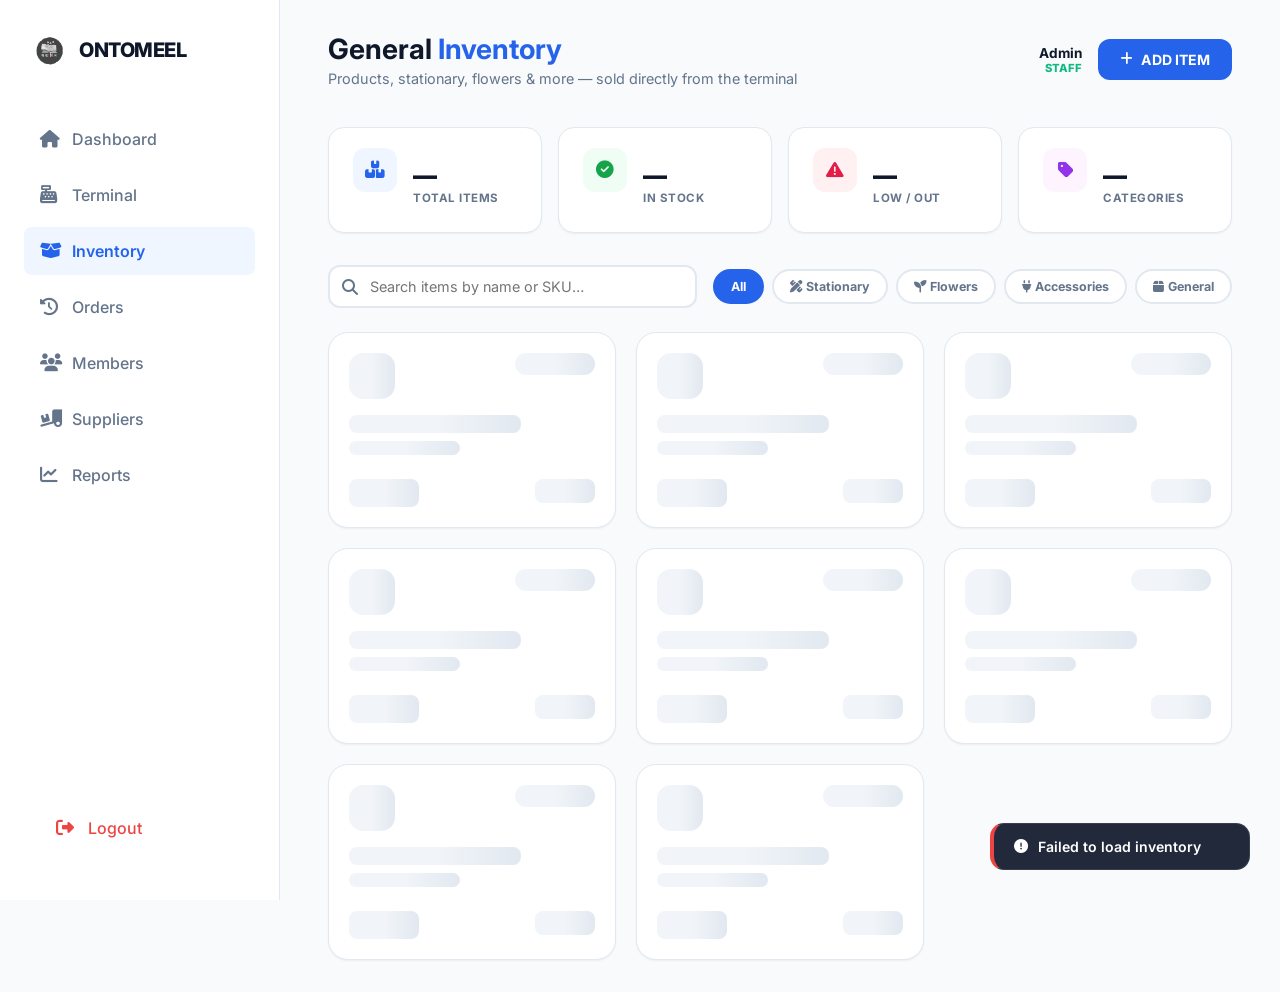
==== pos/pages/inventory.html @ 504a50e8 "feat: add inventory management system and purchase records for suppliers - Add InventoryController w" ====
<!DOCTYPE html>
<html lang="en">
<head>
    <meta charset="UTF-8">
    <meta name="viewport" content="width=device-width, initial-scale=1.0">
    <title>General Inventory | Ontomeel POS</title>
    <link rel="stylesheet" href="../assets/pos-styles.css?v=1.0">
    <link rel="stylesheet" href="https://cdnjs.cloudflare.com/ajax/libs/font-awesome/6.4.0/css/all.min.css">
    <link href="https://fonts.googleapis.com/css2?family=Inter:wght@400;500;600;700;800;900&display=swap" rel="stylesheet">
    <script src="../assets/auth-guard.js"></script>
    <style>
        /* ---- Stats Bar ---- */
        .stats-row {
            display: grid;
            grid-template-columns: repeat(auto-fit, minmax(160px, 1fr));
            gap: 1rem;
            margin-bottom: 2rem;
        }
        .stat-card {
            background: white;
            border-radius: 16px;
            padding: 1.25rem 1.5rem;
            border: 1px solid var(--border-light);
            box-shadow: var(--shadow-sm);
            display: flex;
            align-items: center;
            gap: 1rem;
        }
        .stat-icon {
            width: 44px; height: 44px;
            border-radius: 12px;
            display: flex; align-items: center; justify-content: center;
            font-size: 1.1rem;
            flex-shrink: 0;
        }
        .stat-value { font-size: 1.5rem; font-weight: 900; color: var(--text-header); line-height: 1; }
        .stat-label { font-size: 0.72rem; font-weight: 700; color: var(--text-muted); text-transform: uppercase; letter-spacing: 0.5px; margin-top: 3px; }

        /* ---- Toolbar ---- */
        .toolbar {
            display: flex;
            align-items: center;
            gap: 1rem;
            margin-bottom: 1.5rem;
            flex-wrap: wrap;
        }
        .search-input-wrap {
            flex: 1;
            min-width: 200px;
            position: relative;
        }
        .search-input-wrap i {
            position: absolute;
            left: 14px; top: 50%;
            transform: translateY(-50%);
            color: var(--text-muted);
        }
        .search-input-wrap input {
            width: 100%;
            padding: 11px 14px 11px 40px;
            border: 2px solid #e2e8f0;
            border-radius: 12px;
            font-family: inherit;
            font-size: 0.9rem;
            background: white;
            transition: 0.2s;
        }
        .search-input-wrap input:focus { outline: none; border-color: var(--primary-blue); box-shadow: 0 0 0 4px #eff6ff; }

        .filter-pills { display: flex; gap: 8px; }
        .fpill {
            padding: 8px 16px;
            border-radius: 20px;
            border: 2px solid #e2e8f0;
            background: white;
            color: var(--text-muted);
            font-size: 0.78rem;
            font-weight: 700;
            cursor: pointer;
            transition: 0.2s;
            white-space: nowrap;
        }
        .fpill.active, .fpill:hover { background: var(--primary-blue); color: white; border-color: var(--primary-blue); }

        /* ---- Grid ---- */
        .inv-grid {
            display: grid;
            grid-template-columns: repeat(auto-fill, minmax(260px, 1fr));
            gap: 1.25rem;
        }

        /* ---- Cards ---- */
        .inv-card {
            background: white;
            border-radius: 20px;
            overflow: hidden;
            border: 1px solid var(--border-light);
            box-shadow: var(--shadow-sm);
            transition: all 0.3s cubic-bezier(0.4,0,0.2,1);
            display: flex;
            flex-direction: column;
        }
        .inv-card:hover { transform: translateY(-4px); box-shadow: var(--shadow-md); border-color: #cbd5e1; }

        .card-header {
            padding: 1.25rem 1.25rem 0;
            display: flex;
            align-items: flex-start;
            justify-content: space-between;
        }
        .type-pill {
            font-size: 0.65rem;
            font-weight: 800;
            text-transform: uppercase;
            letter-spacing: 0.6px;
            padding: 4px 10px;
            border-radius: 20px;
        }
        .type-Stationary  { background: #eff6ff; color: #2563eb; }
        .type-Flowers     { background: #fdf4ff; color: #9333ea; }
        .type-Accessories { background: #fffbeb; color: #d97706; }
        .type-General     { background: #f0fdf4; color: #16a34a; }

        .type-icon-wrap {
            width: 46px; height: 46px;
            border-radius: 14px;
            display: flex; align-items: center; justify-content: center;
            font-size: 1.3rem;
        }

        .card-body { padding: 1rem 1.25rem 1.25rem; flex: 1; }
        .card-title { font-size: 1rem; font-weight: 800; color: var(--text-header); margin: 0 0 4px; line-height: 1.3; }
        .card-sku { font-size: 0.72rem; color: var(--text-muted); font-family: monospace; margin-bottom: 1rem; }

        .card-footer {
            border-top: 1px solid #f1f5f9;
            padding: 1rem 1.25rem;
            display: flex;
            justify-content: space-between;
            align-items: center;
        }
        .stock-chip {
            font-size: 0.78rem;
            font-weight: 800;
            padding: 4px 10px;
            border-radius: 8px;
        }
        .stock-ok  { background: #f0fdf4; color: #16a34a; }
        .stock-low { background: #fff1f2; color: #e11d48; }
        .price-tag { font-size: 1.15rem; font-weight: 900; color: var(--primary-blue); }

        .card-actions {
            display: flex;
            gap: 6px;
            padding: 0 1.25rem 1rem;
        }
        .card-btn {
            flex: 1;
            padding: 8px;
            border-radius: 10px;
            border: none;
            font-size: 0.75rem;
            font-weight: 700;
            cursor: pointer;
            transition: 0.2s;
            display: flex;
            align-items: center;
            justify-content: center;
            gap: 5px;
        }
        .card-btn.edit  { background: #eff6ff; color: var(--primary-blue); }
        .card-btn.edit:hover  { background: #dbeafe; }
        .card-btn.del   { background: #fff1f2; color: #e11d48; }
        .card-btn.del:hover   { background: #ffe4e6; }
        .card-btn.stock-btn { background: #f0fdf4; color: #16a34a; }
        .card-btn.stock-btn:hover { background: #dcfce7; }

        /* ---- Skeleton ---- */
        .skel { background: linear-gradient(90deg,#f1f5f9 25%,#e2e8f0 50%,#f1f5f9 75%); background-size: 200% 100%; animation: skel-anim 1.4s infinite; border-radius: 8px; }
        @keyframes skel-anim { 0%{background-position:200% 0} 100%{background-position:-200% 0} }

        /* ---- Add/Edit Modal ---- */
        .modal-overlay {
            position: fixed; inset: 0;
            background: rgba(15,23,42,0.55);
            backdrop-filter: blur(6px);
            z-index: 1000;
            display: none;
            align-items: center;
            justify-content: center;
            padding: 1rem;
        }
        .modal-box {
            background: white;
            padding: 2.5rem;
            border-radius: 24px;
            width: 100%;
            max-width: 520px;
            box-shadow: 0 30px 60px -12px rgba(0,0,0,0.3);
            animation: modalIn 0.3s cubic-bezier(0.34,1.56,0.64,1);
        }
        @keyframes modalIn { from{transform:scale(0.9);opacity:0} to{transform:scale(1);opacity:1} }

        .modal-head { display: flex; justify-content: space-between; align-items: center; margin-bottom: 2rem; }
        .modal-head h3 { margin: 0; font-size: 1.4rem; font-weight: 800; color: var(--text-header); }
        .modal-close { background: #f1f5f9; border: none; width: 36px; height: 36px; border-radius: 10px; font-size: 1.1rem; color: var(--text-muted); cursor: pointer; transition: 0.2s; }
        .modal-close:hover { background: #e2e8f0; color: var(--text-header); }

        .form-row { display: grid; gap: 1rem; margin-bottom: 1rem; }
        .form-row.two { grid-template-columns: 1fr 1fr; }

        .form-field { display: flex; flex-direction: column; gap: 6px; }
        .form-field label { font-size: 0.75rem; font-weight: 700; color: var(--text-header); text-transform: uppercase; letter-spacing: 0.4px; }
        .form-field input, .form-field select {
            padding: 11px 14px;
            border: 2px solid #e2e8f0;
            border-radius: 12px;
            font-family: inherit;
            font-size: 0.9rem;
            transition: 0.2s;
            background: white;
        }
        .form-field input:focus, .form-field select:focus { outline: none; border-color: var(--primary-blue); box-shadow: 0 0 0 4px #eff6ff; }

        .btn-save {
            background: var(--primary-blue);
            color: white;
            border: none;
            padding: 14px;
            border-radius: 12px;
            font-weight: 800;
            font-size: 0.95rem;
            cursor: pointer;
            width: 100%;
            margin-top: 1.25rem;
            transition: 0.2s;
            display: flex;
            align-items: center;
            justify-content: center;
            gap: 8px;
        }
        .btn-save:hover { background: #1d4ed8; }
        .btn-save:disabled { opacity: 0.6; cursor: not-allowed; }

        /* ---- Toast ---- */
        #invToast {
            position: fixed; bottom: 30px; right: 30px;
            z-index: 2000;
            display: flex; flex-direction: column; gap: 10px;
        }
        .toast-msg {
            background: rgba(15,23,42,0.92);
            backdrop-filter: blur(10px);
            color: white;
            padding: 14px 20px;
            border-radius: 14px;
            font-size: 0.88rem;
            font-weight: 600;
            display: flex; align-items: center; gap: 10px;
            border: 1px solid rgba(255,255,255,0.1);
            animation: toastIn 0.4s cubic-bezier(0.175,0.885,0.32,1.275);
            min-width: 260px;
        }
        .toast-msg.success { border-left: 4px solid #10b981; }
        .toast-msg.error   { border-left: 4px solid #ef4444; }
        .toast-msg.info    { border-left: 4px solid var(--primary-blue); }
        @keyframes toastIn { from{transform:translateX(100%);opacity:0} to{transform:translateX(0);opacity:1} }

        /* ---- Add btn ---- */
        .btn-add {
            background: var(--primary-blue);
            color: white;
            border: none;
            padding: 12px 22px;
            border-radius: 12px;
            font-weight: 700;
            font-size: 0.88rem;
            cursor: pointer;
            display: flex;
            align-items: center;
            gap: 8px;
            transition: 0.2s;
            white-space: nowrap;
        }
        .btn-add:hover { background: #1d4ed8; transform: translateY(-1px); }
    </style>
</head>
<body>

    <nav class="sidebar">
        <div class="logo-wrapper">
            <div class="logo-icon" style="background: none; box-shadow: none;">
                <img src="../assets/logo.webp" alt="Logo" style="width: 32px; height: 32px; object-fit: contain;">
            </div>
            <span class="logo-text">ONTOMEEL</span>
        </div>
        <ul class="nav-links">
            <li class="nav-item"><a href="../index.html" class="nav-link"><i class="fa-solid fa-house"></i><span class="nav-text">Dashboard</span></a></li>
            <li class="nav-item"><a href="terminal.html" class="nav-link"><i class="fa-solid fa-cash-register"></i><span class="nav-text">Terminal</span></a></li>
            <li class="nav-item"><a href="#" class="nav-link active"><i class="fa-solid fa-box-open"></i><span class="nav-text">Inventory</span></a></li>
            <li class="nav-item"><a href="orders.html" class="nav-link"><i class="fa-solid fa-history"></i><span class="nav-text">Orders</span></a></li>
            <li class="nav-item"><a href="member.html" class="nav-link"><i class="fa-solid fa-users"></i><span class="nav-text">Members</span></a></li>
            <li class="nav-item"><a href="supplier.html" class="nav-link"><i class="fa-solid fa-truck-ramp-box"></i><span class="nav-text">Suppliers</span></a></li>
            <li class="nav-item"><a href="report.html" class="nav-link"><i class="fa-solid fa-chart-line"></i><span class="nav-text">Reports</span></a></li>
        </ul>
        <div style="margin-top: auto; padding: 1rem;">
            <a href="javascript:void(0)" onclick="logout()" class="nav-link" style="color: #ef4444;">
                <i class="fa-solid fa-right-from-bracket"></i>
                <span class="nav-text">Logout</span>
            </a>
        </div>
    </nav>

    <div class="main-wrapper">
        <header>
            <div class="page-title">
                <h1>General <span style="color: var(--primary-blue);">Inventory</span></h1>
                <p>Products, stationary, flowers &amp; more — sold directly from the terminal</p>
            </div>
            <div class="header-tools" style="display: flex; align-items: center; gap: 1rem;">
                <div class="user-profile" style="display: flex; align-items: center; gap: 10px;">
                    <div style="text-align: right;">
                        <div style="font-size: 0.85rem; font-weight: 700; color: var(--text-header);" class="user-name-display">Admin</div>
                        <div style="font-size: 0.7rem; color: var(--accent-mint); font-weight: 800; text-transform: uppercase;">Staff</div>
                    </div>
                </div>
                <button class="btn-add" onclick="openModal()">
                    <i class="fa-solid fa-plus"></i> ADD ITEM
                </button>
            </div>
        </header>

        <!-- Stats Bar -->
        <div class="stats-row" id="statsRow">
            <div class="stat-card">
                <div class="stat-icon" style="background:#eff6ff; color:#2563eb;"><i class="fa-solid fa-boxes-stacked"></i></div>
                <div>
                    <div class="stat-value" id="statTotal">—</div>
                    <div class="stat-label">Total Items</div>
                </div>
            </div>
            <div class="stat-card">
                <div class="stat-icon" style="background:#f0fdf4; color:#16a34a;"><i class="fa-solid fa-circle-check"></i></div>
                <div>
                    <div class="stat-value" id="statInStock">—</div>
                    <div class="stat-label">In Stock</div>
                </div>
            </div>
            <div class="stat-card">
                <div class="stat-icon" style="background:#fff1f2; color:#e11d48;"><i class="fa-solid fa-triangle-exclamation"></i></div>
                <div>
                    <div class="stat-value" id="statLow">—</div>
                    <div class="stat-label">Low / Out</div>
                </div>
            </div>
            <div class="stat-card">
                <div class="stat-icon" style="background:#fdf4ff; color:#9333ea;"><i class="fa-solid fa-tag"></i></div>
                <div>
                    <div class="stat-value" id="statTypes">—</div>
                    <div class="stat-label">Categories</div>
                </div>
            </div>
        </div>

        <!-- Toolbar -->
        <div class="toolbar">
            <div class="search-input-wrap">
                <i class="fa-solid fa-magnifying-glass"></i>
                <input type="text" id="searchInv" placeholder="Search items by name or SKU…" oninput="filterItems()">
            </div>
            <div class="filter-pills">
                <button class="fpill active" onclick="setTypeFilter('all', this)">All</button>
                <button class="fpill" onclick="setTypeFilter('Stationary', this)"><i class="fa-solid fa-pen-ruler" style="margin-right:4px;"></i>Stationary</button>
                <button class="fpill" onclick="setTypeFilter('Flowers', this)"><i class="fa-solid fa-seedling" style="margin-right:4px;"></i>Flowers</button>
                <button class="fpill" onclick="setTypeFilter('Accessories', this)"><i class="fa-solid fa-plug" style="margin-right:4px;"></i>Accessories</button>
                <button class="fpill" onclick="setTypeFilter('General', this)"><i class="fa-solid fa-box" style="margin-right:4px;"></i>General</button>
            </div>
        </div>

        <div class="inv-grid" id="inventoryGrid">
            <!-- skeleton placeholders -->
        </div>
    </div>

    <!-- Add/Edit Modal -->
    <div class="modal-overlay" id="addModal">
        <div class="modal-box">
            <div class="modal-head">
                <h3 id="modalTitle">Add New Item</h3>
                <button class="modal-close" onclick="closeModal()">&times;</button>
            </div>

            <form id="addItemForm" onsubmit="handleSave(event)">
                <input type="hidden" id="editId" value="">
                <div class="form-row">
                    <div class="form-field">
                        <label>Item Name *</label>
                        <input type="text" id="itemTitle" placeholder="e.g., A4 Paper Rim, Red Roses" required>
                    </div>
                </div>
                <div class="form-row two">
                    <div class="form-field">
                        <label>Item Type *</label>
                        <select id="itemType" required>
                            <option value="Stationary">📐 Stationary</option>
                            <option value="Flowers">🌸 Flowers</option>
                            <option value="Accessories">🔌 Accessories</option>
                            <option value="General">📦 General / Other</option>
                        </select>
                    </div>
                    <div class="form-field">
                        <label>Sell Price (৳) *</label>
                        <input type="number" id="itemPrice" min="0" step="0.01" value="0" required>
                    </div>
                </div>
                <div class="form-row two">
                    <div class="form-field">
                        <label>Stock Quantity</label>
                        <input type="number" id="itemStock" min="0" value="0">
                    </div>
                    <div class="form-field">
                        <label>Barcode / SKU</label>
                        <input type="text" id="itemBarcode" placeholder="Optional">
                    </div>
                </div>
                <button type="submit" class="btn-save" id="btnSaveItem">
                    <i class="fa-solid fa-floppy-disk"></i> SAVE ITEM
                </button>
            </form>
        </div>
    </div>

    <!-- Restock modal -->
    <div class="modal-overlay" id="restockModal">
        <div class="modal-box" style="max-width: 380px;">
            <div class="modal-head">
                <h3>Restock Item</h3>
                <button class="modal-close" onclick="closeRestock()">&times;</button>
            </div>
            <div class="form-field" style="margin-bottom: 1.5rem;">
                <label>Add Stock Units</label>
                <input type="number" id="restockQty" min="1" value="1" style="padding:11px 14px; border:2px solid #e2e8f0; border-radius:12px; font-family:inherit; font-size:0.9rem; transition:0.2s; width:100%;">
            </div>
            <input type="hidden" id="restockId">
            <button onclick="confirmRestock()" class="btn-save"><i class="fa-solid fa-plus"></i> ADD STOCK</button>
        </div>
    </div>

    <div id="invToast"></div>

    <script>
        let allItems = [];
        let activeTypeFilter = 'all';

        const icons = { Stationary: 'pen-ruler', Flowers: 'seedling', Accessories: 'plug', General: 'box' };
        const bgColors = { Stationary: '#eff6ff', Flowers: '#fdf4ff', Accessories: '#fffbeb', General: '#f0fdf4' };
        const iconColors = { Stationary: '#2563eb', Flowers: '#9333ea', Accessories: '#d97706', General: '#16a34a' };

        function toast(msg, type = 'info') {
            const c = document.getElementById('invToast');
            const el = document.createElement('div');
            el.className = `toast-msg ${type}`;
            const icons = { success: 'fa-circle-check', error: 'fa-circle-exclamation', info: 'fa-circle-info' };
            el.innerHTML = `<i class="fa-solid ${icons[type]}"></i> <span>${msg}</span>`;
            c.appendChild(el);
            setTimeout(() => { el.style.opacity = '0'; el.style.transition = '0.3s'; setTimeout(() => el.remove(), 300); }, 3500);
        }

        function renderSkeletons() {
            const g = document.getElementById('inventoryGrid');
            g.innerHTML = Array.from({ length: 8 }, () => `
                <div class="inv-card" style="padding: 1.25rem;">
                    <div style="display:flex; justify-content:space-between; margin-bottom:1rem;">
                        <div class="skel" style="width:46px; height:46px; border-radius:14px;"></div>
                        <div class="skel" style="width:80px; height:22px; border-radius:20px;"></div>
                    </div>
                    <div class="skel" style="width:70%; height:18px; margin-bottom:8px;"></div>
                    <div class="skel" style="width:45%; height:14px; margin-bottom:1.5rem;"></div>
                    <div style="display:flex; justify-content:space-between;">
                        <div class="skel" style="width:70px; height:28px; border-radius:8px;"></div>
                        <div class="skel" style="width:60px; height:24px; border-radius:8px;"></div>
                    </div>
                </div>
            `).join('');
        }

        function updateStats(items) {
            document.getElementById('statTotal').innerText    = items.length;
            document.getElementById('statInStock').innerText  = items.filter(i => i.stock_qty > 0).length;
            document.getElementById('statLow').innerText      = items.filter(i => i.stock_qty <= 5).length;
            document.getElementById('statTypes').innerText    = [...new Set(items.map(i => i.item_type))].length;
        }

        function renderItems(items) {
            const g = document.getElementById('inventoryGrid');
            if (items.length === 0) {
                g.innerHTML = `<div style="grid-column:1/-1; text-align:center; padding:5rem 2rem; color:var(--text-muted);">
                    <i class="fa-solid fa-box-open" style="font-size:3rem; opacity:0.1; display:block; margin-bottom:1rem;"></i>
                    No items found. Add some to get started!
                </div>`;
                return;
            }
            g.innerHTML = items.map(item => {
                const ico = icons[item.item_type] || 'box';
                const bg  = bgColors[item.item_type] || '#f1f5f9';
                const col = iconColors[item.item_type] || '#64748b';
                const isLow = item.stock_qty <= 5;
                return `
                <div class="inv-card">
                    <div class="card-header">
                        <div class="type-icon-wrap" style="background:${bg};">
                            <i class="fa-solid fa-${ico}" style="color:${col};"></i>
                        </div>
                        <span class="type-pill type-${item.item_type}">${item.item_type}</span>
                    </div>
                    <div class="card-body">
                        <div class="card-title">${item.title}</div>
                        <div class="card-sku">${item.isbn ? 'SKU: ' + item.isbn : '<span style="opacity:0.4;">No SKU</span>'}</div>
                        <div style="display:flex; align-items:center; gap:8px;">
                            <span class="stock-chip ${isLow ? 'stock-low' : 'stock-ok'}">
                                <i class="fa-solid fa-${isLow ? 'triangle-exclamation' : 'circle-check'}" style="margin-right:3px;"></i>
                                ${item.stock_qty} in stock
                            </span>
                        </div>
                    </div>
                    <div class="card-footer">
                        <div style="font-size:0.7rem; color:var(--text-muted); font-weight:700; text-transform:uppercase;">Price</div>
                        <div class="price-tag">৳${parseFloat(item.sell_price).toFixed(2)}</div>
                    </div>
                    <div class="card-actions">
                        <button class="card-btn stock-btn" onclick='openRestock(${item.id})'><i class="fa-solid fa-plus"></i> Stock</button>
                        <button class="card-btn edit" onclick='editItem(${JSON.stringify(item).replace(/'/g,"\\'")})'><i class="fa-solid fa-pen"></i> Edit</button>
                        <button class="card-btn del" onclick="deleteItem(${item.id})"><i class="fa-solid fa-trash"></i></button>
                    </div>
                </div>`;
            }).join('');
        }

        async function fetchInventory() {
            renderSkeletons();
            try {
                const res  = await fetch('../../api/controllers/InventoryController.php?action=getItems');
                const data = await res.json();
                if (data.success) {
                    allItems = data.items;
                    updateStats(allItems);
                    filterItems();
                }
            } catch(e) { toast('Failed to load inventory', 'error'); }
        }

        function filterItems() {
            const q = document.getElementById('searchInv').value.toLowerCase().trim();
            let list = allItems;
            if (activeTypeFilter !== 'all') list = list.filter(i => i.item_type === activeTypeFilter);
            if (q) list = list.filter(i => i.title.toLowerCase().includes(q) || (i.isbn && i.isbn.toLowerCase().includes(q)));
            renderItems(list);
        }

        function setTypeFilter(type, btn) {
            activeTypeFilter = type;
            document.querySelectorAll('.fpill').forEach(b => b.classList.remove('active'));
            btn.classList.add('active');
            filterItems();
        }

        /* ---- Modal ---- */
        function openModal(editMode = false) {
            document.getElementById('modalTitle').innerText = editMode ? 'Edit Item' : 'Add New Item';
            document.getElementById('addModal').style.display = 'flex';
        }
        function closeModal() {
            document.getElementById('addModal').style.display = 'none';
            document.getElementById('addItemForm').reset();
            document.getElementById('editId').value = '';
        }

        function editItem(item) {
            document.getElementById('editId').value    = item.id;
            document.getElementById('itemTitle').value = item.title;
            document.getElementById('itemType').value  = item.item_type;
            document.getElementById('itemPrice').value = item.sell_price;
            document.getElementById('itemStock').value = item.stock_qty;
            document.getElementById('itemBarcode').value = item.isbn || '';
            openModal(true);
        }

        async function handleSave(e) {
            e.preventDefault();
            const btn = document.getElementById('btnSaveItem');
            btn.innerHTML = '<i class="fa-solid fa-spinner fa-spin"></i> Saving…';
            btn.disabled = true;

            const editId = document.getElementById('editId').value;
            const payload = {
                id:        editId || null,
                title:     document.getElementById('itemTitle').value,
                item_type: document.getElementById('itemType').value,
                price:     document.getElementById('itemPrice').value,
                stock:     document.getElementById('itemStock').value,
                barcode:   document.getElementById('itemBarcode').value
            };
            const action = editId ? 'updateItem' : 'addItem';

            try {
                const res  = await fetch(`../../api/controllers/InventoryController.php?action=${action}`, {
                    method: 'POST',
                    headers: { 'Content-Type': 'application/json' },
                    body: JSON.stringify(payload)
                });
                const data = await res.json();
                if (data.success) {
                    toast(editId ? 'Item updated!' : 'Item added!', 'success');
                    closeModal();
                    fetchInventory();
                } else {
                    toast('Error: ' + data.error, 'error');
                }
            } catch { toast('Connection error', 'error'); }
            finally {
                btn.innerHTML = '<i class="fa-solid fa-floppy-disk"></i> SAVE ITEM';
                btn.disabled = false;
            }
        }

        async function deleteItem(id) {
            if (!confirm('Delete this item from inventory?')) return;
            try {
                const res  = await fetch('../../api/controllers/InventoryController.php?action=deleteItem', {
                    method: 'POST',
                    headers: { 'Content-Type': 'application/json' },
                    body: JSON.stringify({ id })
                });
                const data = await res.json();
                if (data.success) { toast('Item deleted', 'info'); fetchInventory(); }
                else toast('Error: ' + data.error, 'error');
            } catch { toast('Connection error', 'error'); }
        }

        /* ---- Restock ---- */
        function openRestock(id) {
            document.getElementById('restockId').value = id;
            document.getElementById('restockQty').value = 1;
            document.getElementById('restockModal').style.display = 'flex';
        }
        function closeRestock() { document.getElementById('restockModal').style.display = 'none'; }

        async function confirmRestock() {
            const id  = document.getElementById('restockId').value;
            const qty = parseInt(document.getElementById('restockQty').value) || 1;
            try {
                const res  = await fetch('../../api/controllers/InventoryController.php?action=restockItem', {
                    method: 'POST',
                    headers: { 'Content-Type': 'application/json' },
                    body: JSON.stringify({ id, qty })
                });
                const data = await res.json();
                if (data.success) { toast(`+${qty} units added!`, 'success'); closeRestock(); fetchInventory(); }
                else toast('Error: ' + data.error, 'error');
            } catch { toast('Connection error', 'error'); }
        }

        window.onload = fetchInventory;
    </script>
</body>
</html>
---- pos/assets/pos-styles.css ----
:root {
    /* Refined Light Theme Palette */
    --bg-main: #f8fafc;
    --bg-card: #ffffff;
    --bg-sidebar: #ffffff;
    
    --primary-blue: #2563eb;
    --primary-blue-soft: #eff6ff;
    --accent-mint: #10b981;
    --accent-mint-soft: #ecfdf5;
    
    --text-header: #0f172a;
    --text-body: #334155;
    --text-muted: #64748b;
    
    --border-light: #e2e8f0;
    --shadow-sm: 0 1px 2px 0 rgb(0 0 0 / 0.05);
    --shadow-md: 0 4px 6px -1px rgb(0 0 0 / 0.1), 0 2px 4px -2px rgb(0 0 0 / 0.1);
    --shadow-lg: 0 10px 15px -3px rgb(0 0 0 / 0.1), 0 4px 6px -4px rgb(0 0 0 / 0.1);
    
    --radius-sm: 8px;
    --radius-md: 12px;
    --radius-lg: 16px;
}

* {
    margin: 0;
    padding: 0;
    box-sizing: border-box;
    font-family: 'Inter', system-ui, -apple-system, sans-serif;
}

body {
    background-color: var(--bg-main);
    color: var(--text-body);
    min-height: 100vh;
    display: flex;
}

/* Sidebar Styling */
.sidebar {
    width: 280px;
    background: var(--bg-sidebar);
    border-right: 1px solid var(--border-light);
    height: 100vh;
    position: fixed;
    left: 0;
    top: 0;
    padding: 2rem 1.5rem;
    display: flex;
    flex-direction: column;
    z-index: 100;
}

.logo-wrapper {
    display: flex;
    align-items: center;
    gap: 12px;
    margin-bottom: 3rem;
    padding: 0 0.5rem;
}

.logo-icon {
    width: 35px;
    height: 35px;
    background: var(--primary-blue);
    border-radius: 8px;
    display: flex;
    align-items: center;
    justify-content: center;
    color: white;
}

.logo-text {
    font-size: 1.25rem;
    font-weight: 800;
    color: var(--text-header);
    letter-spacing: -0.5px;
}

.nav-links {
    list-style: none;
    flex-grow: 1;
}

.nav-item {
    margin-bottom: 0.5rem;
}

.nav-link {
    display: flex;
    align-items: center;
    padding: 0.875rem 1rem;
    color: var(--text-muted);
    text-decoration: none;
    border-radius: var(--radius-sm);
    transition: all 0.2s ease;
    gap: 12px;
    font-weight: 500;
}

.nav-link i {
    font-size: 1.1rem;
    width: 20px;
}

.nav-link:hover {
    background: var(--primary-blue-soft);
    color: var(--primary-blue);
}

.nav-link.active {
    background: var(--primary-blue-soft);
    color: var(--primary-blue);
    font-weight: 600;
}

/* Main Content Area */
.main-wrapper {
    flex-grow: 1;
    margin-left: 280px;
    padding: 2rem 3rem;
    width: calc(100% - 280px); /* Ensure it takes remaining width */
    min-height: 100vh;
}

header {
    display: flex;
    justify-content: space-between;
    align-items: center;
    margin-bottom: 2.5rem;
}

.page-title h1 {
    font-size: 1.75rem;
    font-weight: 700;
    color: var(--text-header);
}

.page-title p {
    color: var(--text-muted);
    font-size: 0.9rem;
    margin-top: 4px;
}

.header-tools {
    display: flex;
    align-items: center;
    gap: 20px;
}

.search-box {
    background: white;
    border: 1px solid var(--border-light);
    border-radius: var(--radius-md);
    padding: 0.75rem 1.25rem;
    width: 350px;
    display: flex;
    align-items: center;
    box-shadow: var(--shadow-sm);
    transition: all 0.2s ease;
}

.search-box:focus-within {
    border-color: var(--primary-blue);
    box-shadow: 0 0 0 4px rgba(37, 99, 235, 0.1);
}

.search-box input {
    background: transparent;
    border: none;
    color: var(--text-header);
    margin-left: 10px;
    width: 100%;
    font-size: 0.95rem;
}

.search-box input:focus {
    outline: none;
}

/* Stats Cards */
.stats-grid {
    display: grid;
    grid-template-columns: repeat(auto-fit, minmax(260px, 1fr));
    gap: 1.5rem;
    margin-bottom: 3rem;
}

.stat-card {
    background: var(--bg-card);
    border: 1px solid var(--border-light);
    border-radius: var(--radius-lg);
    padding: 1.75rem;
    box-shadow: var(--shadow-md);
    transition: transform 0.2s ease;
}

.stat-card:hover {
    transform: translateY(-2px);
}

.stat-icon {
    width: 48px;
    height: 48px;
    border-radius: 12px;
    display: flex;
    align-items: center;
    justify-content: center;
    margin-bottom: 1.25rem;
    font-size: 1.25rem;
}

.icon-blue { background: var(--primary-blue-soft); color: var(--primary-blue); }
.icon-mint { background: var(--accent-mint-soft); color: var(--accent-mint); }
.icon-yellow { background: #fffbeb; color: #d97706; }
.icon-pink { background: #fdf2f8; color: #db2777; }

.stat-title {
    color: var(--text-muted);
    font-size: 0.85rem;
    font-weight: 600;
    text-transform: uppercase;
    letter-spacing: 0.5px;
}

.stat-value {
    color: var(--text-header);
    font-size: 2rem;
    font-weight: 800;
    margin-top: 0.5rem;
}

/* Action Cards */
.section-header {
    display: flex;
    justify-content: space-between;
    align-items: center;
    margin-bottom: 1.5rem;
}

.action-grid {
    display: grid;
    grid-template-columns: repeat(auto-fit, minmax(220px, 1fr));
    gap: 1.5rem;
}

.action-card {
    background: var(--bg-card);
    border: 1px solid var(--border-light);
    border-radius: var(--radius-lg);
    padding: 1.5rem;
    text-align: center;
    cursor: pointer;
    transition: all 0.2s ease;
    position: relative;
    overflow: hidden;
}

.action-card:hover {
    border-color: var(--primary-blue);
    box-shadow: var(--shadow-lg);
    transform: scale(1.02);
}

.action-card i {
    font-size: 2.25rem;
    margin-bottom: 1.25rem;
    display: block;
}

.action-card h3 {
    font-size: 1.1rem;
    color: var(--text-header);
    font-weight: 700;
}

.action-card p {
    font-size: 0.85rem;
    color: var(--text-muted);
    margin-top: 0.5rem;
}

@media (max-width: 1200px) {
    .main-wrapper { padding: 2rem; }
    .search-box { width: 100%; max-width: 300px; }
}

@media (max-width: 992px) {
    .sidebar { width: 80px; padding: 2rem 0.75rem; }
    .logo-text, .nav-text, .page-title p { display: none; }
    .main-wrapper { margin-left: 80px; width: calc(100% - 80px); }
    .nav-link { justify-content: center; padding: 1rem; }
    .nav-link i { margin: 0; font-size: 1.3rem; }
}

@media (max-width: 768px) {
    header { flex-direction: column; align-items: flex-start; gap: 1.5rem; }
    .header-tools { width: 100%; justify-content: space-between; }
    .search-box { width: 100%; max-width: 100%; order: 2; }
    .stats-grid { grid-template-columns: 1fr 1fr; }
}

@media (max-width: 480px) {
    .stats-grid { grid-template-columns: 1fr; }
    .action-grid { grid-template-columns: 1fr; }
    .main-wrapper { padding: 1.5rem; }
}
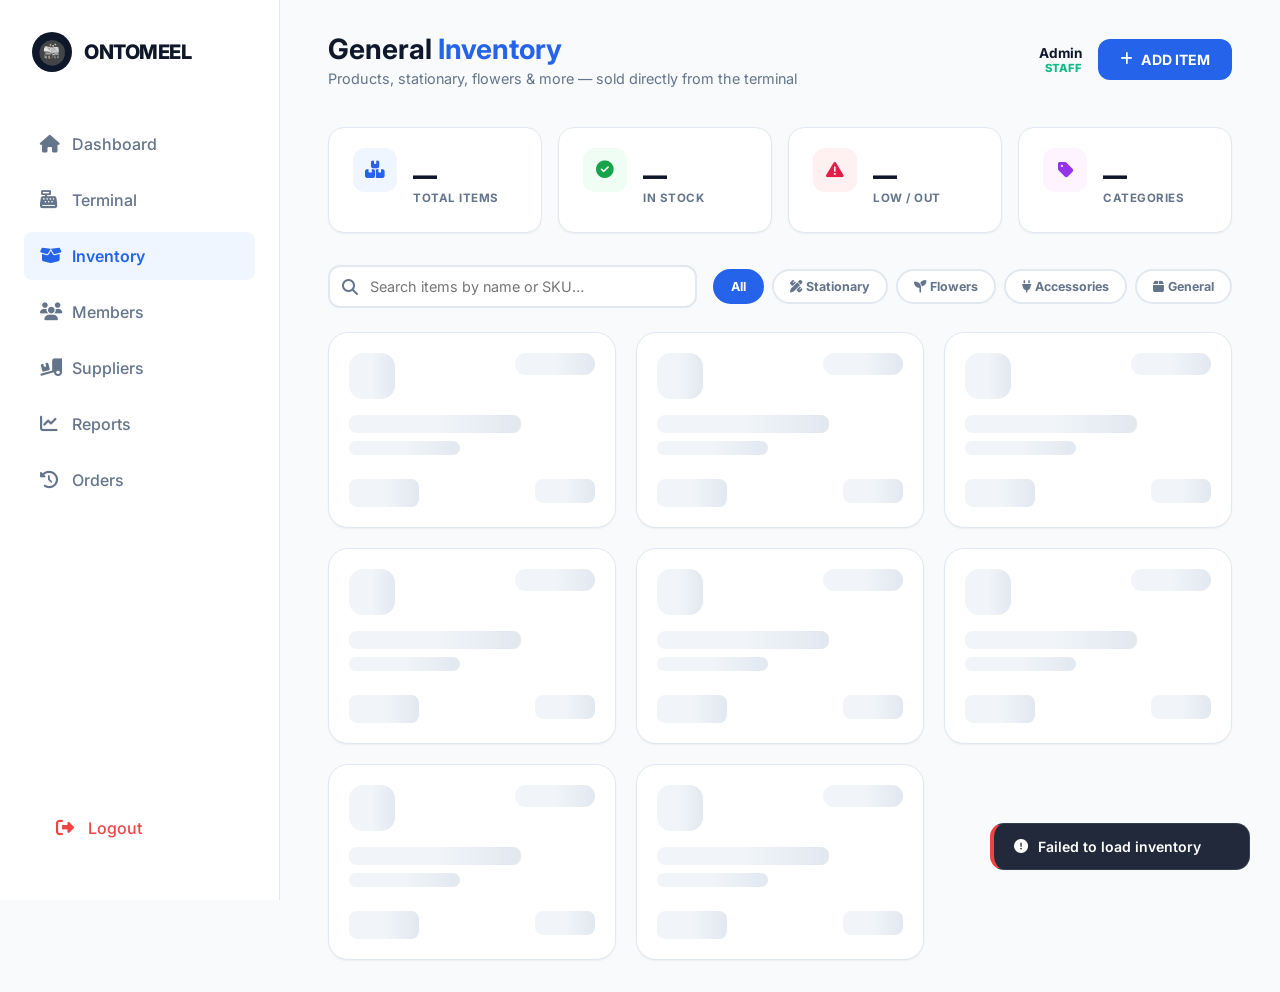
==== commit 4552b563: "refactor(ui): extract sidebar into reusable JavaScript component Remove duplicated sidebar HTML from" ====
--- a/pos/pages/inventory.html
+++ b/pos/pages/inventory.html
@@ -1,12 +1,14 @@
 <!DOCTYPE html>
 <html lang="en">
+
 <head>
     <meta charset="UTF-8">
     <meta name="viewport" content="width=device-width, initial-scale=1.0">
-    <title>General Inventory | Ontomeel POS</title>
+    <title>General Inventory | Ontomeel POS System</title>
     <link rel="stylesheet" href="../assets/pos-styles.css?v=1.0">
     <link rel="stylesheet" href="https://cdnjs.cloudflare.com/ajax/libs/font-awesome/6.4.0/css/all.min.css">
-    <link href="https://fonts.googleapis.com/css2?family=Inter:wght@400;500;600;700;800;900&display=swap" rel="stylesheet">
+    <link href="https://fonts.googleapis.com/css2?family=Inter:wght@400;500;600;700;800;900&display=swap"
+        rel="stylesheet">
     <script src="../assets/auth-guard.js"></script>
     <style>
         /* ---- Stats Bar ---- */
@@ -16,6 +18,7 @@
             gap: 1rem;
             margin-bottom: 2rem;
         }
+
         .stat-card {
             background: white;
             border-radius: 16px;
@@ -26,15 +29,33 @@
             align-items: center;
             gap: 1rem;
         }
+
         .stat-icon {
-            width: 44px; height: 44px;
+            width: 44px;
+            height: 44px;
             border-radius: 12px;
-            display: flex; align-items: center; justify-content: center;
+            display: flex;
+            align-items: center;
+            justify-content: center;
             font-size: 1.1rem;
             flex-shrink: 0;
         }
-        .stat-value { font-size: 1.5rem; font-weight: 900; color: var(--text-header); line-height: 1; }
-        .stat-label { font-size: 0.72rem; font-weight: 700; color: var(--text-muted); text-transform: uppercase; letter-spacing: 0.5px; margin-top: 3px; }
+
+        .stat-value {
+            font-size: 1.5rem;
+            font-weight: 900;
+            color: var(--text-header);
+            line-height: 1;
+        }
+
+        .stat-label {
+            font-size: 0.72rem;
+            font-weight: 700;
+            color: var(--text-muted);
+            text-transform: uppercase;
+            letter-spacing: 0.5px;
+            margin-top: 3px;
+        }
 
         /* ---- Toolbar ---- */
         .toolbar {
@@ -44,17 +65,21 @@
             margin-bottom: 1.5rem;
             flex-wrap: wrap;
         }
+
         .search-input-wrap {
             flex: 1;
             min-width: 200px;
             position: relative;
         }
+
         .search-input-wrap i {
             position: absolute;
-            left: 14px; top: 50%;
+            left: 14px;
+            top: 50%;
             transform: translateY(-50%);
             color: var(--text-muted);
         }
+
         .search-input-wrap input {
             width: 100%;
             padding: 11px 14px 11px 40px;
@@ -65,9 +90,18 @@
             background: white;
             transition: 0.2s;
         }
-        .search-input-wrap input:focus { outline: none; border-color: var(--primary-blue); box-shadow: 0 0 0 4px #eff6ff; }
-
-        .filter-pills { display: flex; gap: 8px; }
+
+        .search-input-wrap input:focus {
+            outline: none;
+            border-color: var(--primary-blue);
+            box-shadow: 0 0 0 4px #eff6ff;
+        }
+
+        .filter-pills {
+            display: flex;
+            gap: 8px;
+        }
+
         .fpill {
             padding: 8px 16px;
             border-radius: 20px;
@@ -80,7 +114,13 @@
             transition: 0.2s;
             white-space: nowrap;
         }
-        .fpill.active, .fpill:hover { background: var(--primary-blue); color: white; border-color: var(--primary-blue); }
+
+        .fpill.active,
+        .fpill:hover {
+            background: var(--primary-blue);
+            color: white;
+            border-color: var(--primary-blue);
+        }
 
         /* ---- Grid ---- */
         .inv-grid {
@@ -96,11 +136,16 @@
             overflow: hidden;
             border: 1px solid var(--border-light);
             box-shadow: var(--shadow-sm);
-            transition: all 0.3s cubic-bezier(0.4,0,0.2,1);
+            transition: all 0.3s cubic-bezier(0.4, 0, 0.2, 1);
             display: flex;
             flex-direction: column;
         }
-        .inv-card:hover { transform: translateY(-4px); box-shadow: var(--shadow-md); border-color: #cbd5e1; }
+
+        .inv-card:hover {
+            transform: translateY(-4px);
+            box-shadow: var(--shadow-md);
+            border-color: #cbd5e1;
+        }
 
         .card-header {
             padding: 1.25rem 1.25rem 0;
@@ -108,6 +153,7 @@
             align-items: flex-start;
             justify-content: space-between;
         }
+
         .type-pill {
             font-size: 0.65rem;
             font-weight: 800;
@@ -116,21 +162,56 @@
             padding: 4px 10px;
             border-radius: 20px;
         }
-        .type-Stationary  { background: #eff6ff; color: #2563eb; }
-        .type-Flowers     { background: #fdf4ff; color: #9333ea; }
-        .type-Accessories { background: #fffbeb; color: #d97706; }
-        .type-General     { background: #f0fdf4; color: #16a34a; }
+
+        .type-Stationary {
+            background: #eff6ff;
+            color: #2563eb;
+        }
+
+        .type-Flowers {
+            background: #fdf4ff;
+            color: #9333ea;
+        }
+
+        .type-Accessories {
+            background: #fffbeb;
+            color: #d97706;
+        }
+
+        .type-General {
+            background: #f0fdf4;
+            color: #16a34a;
+        }
 
         .type-icon-wrap {
-            width: 46px; height: 46px;
+            width: 46px;
+            height: 46px;
             border-radius: 14px;
-            display: flex; align-items: center; justify-content: center;
+            display: flex;
+            align-items: center;
+            justify-content: center;
             font-size: 1.3rem;
         }
 
-        .card-body { padding: 1rem 1.25rem 1.25rem; flex: 1; }
-        .card-title { font-size: 1rem; font-weight: 800; color: var(--text-header); margin: 0 0 4px; line-height: 1.3; }
-        .card-sku { font-size: 0.72rem; color: var(--text-muted); font-family: monospace; margin-bottom: 1rem; }
+        .card-body {
+            padding: 1rem 1.25rem 1.25rem;
+            flex: 1;
+        }
+
+        .card-title {
+            font-size: 1rem;
+            font-weight: 800;
+            color: var(--text-header);
+            margin: 0 0 4px;
+            line-height: 1.3;
+        }
+
+        .card-sku {
+            font-size: 0.72rem;
+            color: var(--text-muted);
+            font-family: monospace;
+            margin-bottom: 1rem;
+        }
 
         .card-footer {
             border-top: 1px solid #f1f5f9;
@@ -139,21 +220,36 @@
             justify-content: space-between;
             align-items: center;
         }
+
         .stock-chip {
             font-size: 0.78rem;
             font-weight: 800;
             padding: 4px 10px;
             border-radius: 8px;
         }
-        .stock-ok  { background: #f0fdf4; color: #16a34a; }
-        .stock-low { background: #fff1f2; color: #e11d48; }
-        .price-tag { font-size: 1.15rem; font-weight: 900; color: var(--primary-blue); }
+
+        .stock-ok {
+            background: #f0fdf4;
+            color: #16a34a;
+        }
+
+        .stock-low {
+            background: #fff1f2;
+            color: #e11d48;
+        }
+
+        .price-tag {
+            font-size: 1.15rem;
+            font-weight: 900;
+            color: var(--primary-blue);
+        }
 
         .card-actions {
             display: flex;
             gap: 6px;
             padding: 0 1.25rem 1rem;
         }
+
         .card-btn {
             flex: 1;
             padding: 8px;
@@ -168,21 +264,57 @@
             justify-content: center;
             gap: 5px;
         }
-        .card-btn.edit  { background: #eff6ff; color: var(--primary-blue); }
-        .card-btn.edit:hover  { background: #dbeafe; }
-        .card-btn.del   { background: #fff1f2; color: #e11d48; }
-        .card-btn.del:hover   { background: #ffe4e6; }
-        .card-btn.stock-btn { background: #f0fdf4; color: #16a34a; }
-        .card-btn.stock-btn:hover { background: #dcfce7; }
+
+        .card-btn.edit {
+            background: #eff6ff;
+            color: var(--primary-blue);
+        }
+
+        .card-btn.edit:hover {
+            background: #dbeafe;
+        }
+
+        .card-btn.del {
+            background: #fff1f2;
+            color: #e11d48;
+        }
+
+        .card-btn.del:hover {
+            background: #ffe4e6;
+        }
+
+        .card-btn.stock-btn {
+            background: #f0fdf4;
+            color: #16a34a;
+        }
+
+        .card-btn.stock-btn:hover {
+            background: #dcfce7;
+        }
 
         /* ---- Skeleton ---- */
-        .skel { background: linear-gradient(90deg,#f1f5f9 25%,#e2e8f0 50%,#f1f5f9 75%); background-size: 200% 100%; animation: skel-anim 1.4s infinite; border-radius: 8px; }
-        @keyframes skel-anim { 0%{background-position:200% 0} 100%{background-position:-200% 0} }
+        .skel {
+            background: linear-gradient(90deg, #f1f5f9 25%, #e2e8f0 50%, #f1f5f9 75%);
+            background-size: 200% 100%;
+            animation: skel-anim 1.4s infinite;
+            border-radius: 8px;
+        }
+
+        @keyframes skel-anim {
+            0% {
+                background-position: 200% 0
+            }
+
+            100% {
+                background-position: -200% 0
+            }
+        }
 
         /* ---- Add/Edit Modal ---- */
         .modal-overlay {
-            position: fixed; inset: 0;
-            background: rgba(15,23,42,0.55);
+            position: fixed;
+            inset: 0;
+            background: rgba(15, 23, 42, 0.55);
             backdrop-filter: blur(6px);
             z-index: 1000;
             display: none;
@@ -190,28 +322,86 @@
             justify-content: center;
             padding: 1rem;
         }
+
         .modal-box {
             background: white;
             padding: 2.5rem;
             border-radius: 24px;
             width: 100%;
             max-width: 520px;
-            box-shadow: 0 30px 60px -12px rgba(0,0,0,0.3);
-            animation: modalIn 0.3s cubic-bezier(0.34,1.56,0.64,1);
-        }
-        @keyframes modalIn { from{transform:scale(0.9);opacity:0} to{transform:scale(1);opacity:1} }
-
-        .modal-head { display: flex; justify-content: space-between; align-items: center; margin-bottom: 2rem; }
-        .modal-head h3 { margin: 0; font-size: 1.4rem; font-weight: 800; color: var(--text-header); }
-        .modal-close { background: #f1f5f9; border: none; width: 36px; height: 36px; border-radius: 10px; font-size: 1.1rem; color: var(--text-muted); cursor: pointer; transition: 0.2s; }
-        .modal-close:hover { background: #e2e8f0; color: var(--text-header); }
-
-        .form-row { display: grid; gap: 1rem; margin-bottom: 1rem; }
-        .form-row.two { grid-template-columns: 1fr 1fr; }
-
-        .form-field { display: flex; flex-direction: column; gap: 6px; }
-        .form-field label { font-size: 0.75rem; font-weight: 700; color: var(--text-header); text-transform: uppercase; letter-spacing: 0.4px; }
-        .form-field input, .form-field select {
+            box-shadow: 0 30px 60px -12px rgba(0, 0, 0, 0.3);
+            animation: modalIn 0.3s cubic-bezier(0.34, 1.56, 0.64, 1);
+        }
+
+        @keyframes modalIn {
+            from {
+                transform: scale(0.9);
+                opacity: 0
+            }
+
+            to {
+                transform: scale(1);
+                opacity: 1
+            }
+        }
+
+        .modal-head {
+            display: flex;
+            justify-content: space-between;
+            align-items: center;
+            margin-bottom: 2rem;
+        }
+
+        .modal-head h3 {
+            margin: 0;
+            font-size: 1.4rem;
+            font-weight: 800;
+            color: var(--text-header);
+        }
+
+        .modal-close {
+            background: #f1f5f9;
+            border: none;
+            width: 36px;
+            height: 36px;
+            border-radius: 10px;
+            font-size: 1.1rem;
+            color: var(--text-muted);
+            cursor: pointer;
+            transition: 0.2s;
+        }
+
+        .modal-close:hover {
+            background: #e2e8f0;
+            color: var(--text-header);
+        }
+
+        .form-row {
+            display: grid;
+            gap: 1rem;
+            margin-bottom: 1rem;
+        }
+
+        .form-row.two {
+            grid-template-columns: 1fr 1fr;
+        }
+
+        .form-field {
+            display: flex;
+            flex-direction: column;
+            gap: 6px;
+        }
+
+        .form-field label {
+            font-size: 0.75rem;
+            font-weight: 700;
+            color: var(--text-header);
+            text-transform: uppercase;
+            letter-spacing: 0.4px;
+        }
+
+        .form-field input,
+        .form-field select {
             padding: 11px 14px;
             border: 2px solid #e2e8f0;
             border-radius: 12px;
@@ -220,7 +410,13 @@
             transition: 0.2s;
             background: white;
         }
-        .form-field input:focus, .form-field select:focus { outline: none; border-color: var(--primary-blue); box-shadow: 0 0 0 4px #eff6ff; }
+
+        .form-field input:focus,
+        .form-field select:focus {
+            outline: none;
+            border-color: var(--primary-blue);
+            box-shadow: 0 0 0 4px #eff6ff;
+        }
 
         .btn-save {
             background: var(--primary-blue);
@@ -239,32 +435,66 @@
             justify-content: center;
             gap: 8px;
         }
-        .btn-save:hover { background: #1d4ed8; }
-        .btn-save:disabled { opacity: 0.6; cursor: not-allowed; }
+
+        .btn-save:hover {
+            background: #1d4ed8;
+        }
+
+        .btn-save:disabled {
+            opacity: 0.6;
+            cursor: not-allowed;
+        }
 
         /* ---- Toast ---- */
         #invToast {
-            position: fixed; bottom: 30px; right: 30px;
+            position: fixed;
+            bottom: 30px;
+            right: 30px;
             z-index: 2000;
-            display: flex; flex-direction: column; gap: 10px;
-        }
+            display: flex;
+            flex-direction: column;
+            gap: 10px;
+        }
+
         .toast-msg {
-            background: rgba(15,23,42,0.92);
+            background: rgba(15, 23, 42, 0.92);
             backdrop-filter: blur(10px);
             color: white;
             padding: 14px 20px;
             border-radius: 14px;
             font-size: 0.88rem;
             font-weight: 600;
-            display: flex; align-items: center; gap: 10px;
-            border: 1px solid rgba(255,255,255,0.1);
-            animation: toastIn 0.4s cubic-bezier(0.175,0.885,0.32,1.275);
+            display: flex;
+            align-items: center;
+            gap: 10px;
+            border: 1px solid rgba(255, 255, 255, 0.1);
+            animation: toastIn 0.4s cubic-bezier(0.175, 0.885, 0.32, 1.275);
             min-width: 260px;
         }
-        .toast-msg.success { border-left: 4px solid #10b981; }
-        .toast-msg.error   { border-left: 4px solid #ef4444; }
-        .toast-msg.info    { border-left: 4px solid var(--primary-blue); }
-        @keyframes toastIn { from{transform:translateX(100%);opacity:0} to{transform:translateX(0);opacity:1} }
+
+        .toast-msg.success {
+            border-left: 4px solid #10b981;
+        }
+
+        .toast-msg.error {
+            border-left: 4px solid #ef4444;
+        }
+
+        .toast-msg.info {
+            border-left: 4px solid var(--primary-blue);
+        }
+
+        @keyframes toastIn {
+            from {
+                transform: translateX(100%);
+                opacity: 0
+            }
+
+            to {
+                transform: translateX(0);
+                opacity: 1
+            }
+        }
 
         /* ---- Add btn ---- */
         .btn-add {
@@ -282,34 +512,17 @@
             transition: 0.2s;
             white-space: nowrap;
         }
-        .btn-add:hover { background: #1d4ed8; transform: translateY(-1px); }
+
+        .btn-add:hover {
+            background: #1d4ed8;
+            transform: translateY(-1px);
+        }
     </style>
 </head>
+
 <body>
 
-    <nav class="sidebar">
-        <div class="logo-wrapper">
-            <div class="logo-icon" style="background: none; box-shadow: none;">
-                <img src="../assets/logo.webp" alt="Logo" style="width: 32px; height: 32px; object-fit: contain;">
-            </div>
-            <span class="logo-text">ONTOMEEL</span>
-        </div>
-        <ul class="nav-links">
-            <li class="nav-item"><a href="../index.html" class="nav-link"><i class="fa-solid fa-house"></i><span class="nav-text">Dashboard</span></a></li>
-            <li class="nav-item"><a href="terminal.html" class="nav-link"><i class="fa-solid fa-cash-register"></i><span class="nav-text">Terminal</span></a></li>
-            <li class="nav-item"><a href="#" class="nav-link active"><i class="fa-solid fa-box-open"></i><span class="nav-text">Inventory</span></a></li>
-            <li class="nav-item"><a href="orders.html" class="nav-link"><i class="fa-solid fa-history"></i><span class="nav-text">Orders</span></a></li>
-            <li class="nav-item"><a href="member.html" class="nav-link"><i class="fa-solid fa-users"></i><span class="nav-text">Members</span></a></li>
-            <li class="nav-item"><a href="supplier.html" class="nav-link"><i class="fa-solid fa-truck-ramp-box"></i><span class="nav-text">Suppliers</span></a></li>
-            <li class="nav-item"><a href="report.html" class="nav-link"><i class="fa-solid fa-chart-line"></i><span class="nav-text">Reports</span></a></li>
-        </ul>
-        <div style="margin-top: auto; padding: 1rem;">
-            <a href="javascript:void(0)" onclick="logout()" class="nav-link" style="color: #ef4444;">
-                <i class="fa-solid fa-right-from-bracket"></i>
-                <span class="nav-text">Logout</span>
-            </a>
-        </div>
-    </nav>
+    <script src="../assets/sidebar.js"></script>
 
     <div class="main-wrapper">
         <header>
@@ -320,8 +533,11 @@
             <div class="header-tools" style="display: flex; align-items: center; gap: 1rem;">
                 <div class="user-profile" style="display: flex; align-items: center; gap: 10px;">
                     <div style="text-align: right;">
-                        <div style="font-size: 0.85rem; font-weight: 700; color: var(--text-header);" class="user-name-display">Admin</div>
-                        <div style="font-size: 0.7rem; color: var(--accent-mint); font-weight: 800; text-transform: uppercase;">Staff</div>
+                        <div style="font-size: 0.85rem; font-weight: 700; color: var(--text-header);"
+                            class="user-name-display">Admin</div>
+                        <div
+                            style="font-size: 0.7rem; color: var(--accent-mint); font-weight: 800; text-transform: uppercase;">
+                            Staff</div>
                     </div>
                 </div>
                 <button class="btn-add" onclick="openModal()">
@@ -333,21 +549,24 @@
         <!-- Stats Bar -->
         <div class="stats-row" id="statsRow">
             <div class="stat-card">
-                <div class="stat-icon" style="background:#eff6ff; color:#2563eb;"><i class="fa-solid fa-boxes-stacked"></i></div>
+                <div class="stat-icon" style="background:#eff6ff; color:#2563eb;"><i
+                        class="fa-solid fa-boxes-stacked"></i></div>
                 <div>
                     <div class="stat-value" id="statTotal">—</div>
                     <div class="stat-label">Total Items</div>
                 </div>
             </div>
             <div class="stat-card">
-                <div class="stat-icon" style="background:#f0fdf4; color:#16a34a;"><i class="fa-solid fa-circle-check"></i></div>
+                <div class="stat-icon" style="background:#f0fdf4; color:#16a34a;"><i
+                        class="fa-solid fa-circle-check"></i></div>
                 <div>
                     <div class="stat-value" id="statInStock">—</div>
                     <div class="stat-label">In Stock</div>
                 </div>
             </div>
             <div class="stat-card">
-                <div class="stat-icon" style="background:#fff1f2; color:#e11d48;"><i class="fa-solid fa-triangle-exclamation"></i></div>
+                <div class="stat-icon" style="background:#fff1f2; color:#e11d48;"><i
+                        class="fa-solid fa-triangle-exclamation"></i></div>
                 <div>
                     <div class="stat-value" id="statLow">—</div>
                     <div class="stat-label">Low / Out</div>
@@ -370,10 +589,14 @@
             </div>
             <div class="filter-pills">
                 <button class="fpill active" onclick="setTypeFilter('all', this)">All</button>
-                <button class="fpill" onclick="setTypeFilter('Stationary', this)"><i class="fa-solid fa-pen-ruler" style="margin-right:4px;"></i>Stationary</button>
-                <button class="fpill" onclick="setTypeFilter('Flowers', this)"><i class="fa-solid fa-seedling" style="margin-right:4px;"></i>Flowers</button>
-                <button class="fpill" onclick="setTypeFilter('Accessories', this)"><i class="fa-solid fa-plug" style="margin-right:4px;"></i>Accessories</button>
-                <button class="fpill" onclick="setTypeFilter('General', this)"><i class="fa-solid fa-box" style="margin-right:4px;"></i>General</button>
+                <button class="fpill" onclick="setTypeFilter('Stationary', this)"><i class="fa-solid fa-pen-ruler"
+                        style="margin-right:4px;"></i>Stationary</button>
+                <button class="fpill" onclick="setTypeFilter('Flowers', this)"><i class="fa-solid fa-seedling"
+                        style="margin-right:4px;"></i>Flowers</button>
+                <button class="fpill" onclick="setTypeFilter('Accessories', this)"><i class="fa-solid fa-plug"
+                        style="margin-right:4px;"></i>Accessories</button>
+                <button class="fpill" onclick="setTypeFilter('General', this)"><i class="fa-solid fa-box"
+                        style="margin-right:4px;"></i>General</button>
             </div>
         </div>
 
@@ -412,6 +635,10 @@
                         <label>Sell Price (৳) *</label>
                         <input type="number" id="itemPrice" min="0" step="0.01" value="0" required>
                     </div>
+                    <div class="form-field">
+                        <label>Cost Price (৳)</label>
+                        <input type="number" id="itemCost" min="0" step="0.01" value="0">
+                    </div>
                 </div>
                 <div class="form-row two">
                     <div class="form-field">
@@ -439,7 +666,8 @@
             </div>
             <div class="form-field" style="margin-bottom: 1.5rem;">
                 <label>Add Stock Units</label>
-                <input type="number" id="restockQty" min="1" value="1" style="padding:11px 14px; border:2px solid #e2e8f0; border-radius:12px; font-family:inherit; font-size:0.9rem; transition:0.2s; width:100%;">
+                <input type="number" id="restockQty" min="1" value="1"
+                    style="padding:11px 14px; border:2px solid #e2e8f0; border-radius:12px; font-family:inherit; font-size:0.9rem; transition:0.2s; width:100%;">
             </div>
             <input type="hidden" id="restockId">
             <button onclick="confirmRestock()" class="btn-save"><i class="fa-solid fa-plus"></i> ADD STOCK</button>
@@ -485,10 +713,10 @@
         }
 
         function updateStats(items) {
-            document.getElementById('statTotal').innerText    = items.length;
-            document.getElementById('statInStock').innerText  = items.filter(i => i.stock_qty > 0).length;
-            document.getElementById('statLow').innerText      = items.filter(i => i.stock_qty <= 5).length;
-            document.getElementById('statTypes').innerText    = [...new Set(items.map(i => i.item_type))].length;
+            document.getElementById('statTotal').innerText = items.length;
+            document.getElementById('statInStock').innerText = items.filter(i => i.stock_qty > 0).length;
+            document.getElementById('statLow').innerText = items.filter(i => i.stock_qty <= 5).length;
+            document.getElementById('statTypes').innerText = [...new Set(items.map(i => i.item_type))].length;
         }
 
         function renderItems(items) {
@@ -502,7 +730,7 @@
             }
             g.innerHTML = items.map(item => {
                 const ico = icons[item.item_type] || 'box';
-                const bg  = bgColors[item.item_type] || '#f1f5f9';
+                const bg = bgColors[item.item_type] || '#f1f5f9';
                 const col = iconColors[item.item_type] || '#64748b';
                 const isLow = item.stock_qty <= 5;
                 return `
@@ -529,24 +757,24 @@
                     </div>
                     <div class="card-actions">
                         <button class="card-btn stock-btn" onclick='openRestock(${item.id})'><i class="fa-solid fa-plus"></i> Stock</button>
-                        <button class="card-btn edit" onclick='editItem(${JSON.stringify(item).replace(/'/g,"\\'")})'><i class="fa-solid fa-pen"></i> Edit</button>
+                        <button class="card-btn edit" onclick='editItem(${JSON.stringify(item).replace(/'/g, "\\'")})'><i class="fa-solid fa-pen"></i> Edit</button>
                         <button class="card-btn del" onclick="deleteItem(${item.id})"><i class="fa-solid fa-trash"></i></button>
                     </div>
                 </div>`;
             }).join('');
         }
 
-        async function fetchInventory() {
-            renderSkeletons();
+        async function fetchInventory(isSilent = false) {
+            if (!isSilent) renderSkeletons();
             try {
-                const res  = await fetch('../../api/controllers/InventoryController.php?action=getItems');
+                const res = await fetch('../../api/controllers/InventoryController.php?action=getItems');
                 const data = await res.json();
                 if (data.success) {
                     allItems = data.items;
                     updateStats(allItems);
                     filterItems();
                 }
-            } catch(e) { toast('Failed to load inventory', 'error'); }
+            } catch (e) { if (!isSilent) toast('Failed to load inventory', 'error'); }
         }
 
         function filterItems() {
@@ -576,10 +804,11 @@
         }
 
         function editItem(item) {
-            document.getElementById('editId').value    = item.id;
+            document.getElementById('editId').value = item.id;
             document.getElementById('itemTitle').value = item.title;
-            document.getElementById('itemType').value  = item.item_type;
+            document.getElementById('itemType').value = item.item_type;
             document.getElementById('itemPrice').value = item.sell_price;
+            document.getElementById('itemCost').value = item.purchase_price || 0;
             document.getElementById('itemStock').value = item.stock_qty;
             document.getElementById('itemBarcode').value = item.isbn || '';
             openModal(true);
@@ -593,17 +822,18 @@
 
             const editId = document.getElementById('editId').value;
             const payload = {
-                id:        editId || null,
-                title:     document.getElementById('itemTitle').value,
+                id: editId || null,
+                title: document.getElementById('itemTitle').value,
                 item_type: document.getElementById('itemType').value,
-                price:     document.getElementById('itemPrice').value,
-                stock:     document.getElementById('itemStock').value,
-                barcode:   document.getElementById('itemBarcode').value
+                price: document.getElementById('itemPrice').value,
+                cost: document.getElementById('itemCost').value,
+                stock: document.getElementById('itemStock').value,
+                barcode: document.getElementById('itemBarcode').value
             };
             const action = editId ? 'updateItem' : 'addItem';
 
             try {
-                const res  = await fetch(`../../api/controllers/InventoryController.php?action=${action}`, {
+                const res = await fetch(`../../api/controllers/InventoryController.php?action=${action}`, {
                     method: 'POST',
                     headers: { 'Content-Type': 'application/json' },
                     body: JSON.stringify(payload)
@@ -626,7 +856,7 @@
         async function deleteItem(id) {
             if (!confirm('Delete this item from inventory?')) return;
             try {
-                const res  = await fetch('../../api/controllers/InventoryController.php?action=deleteItem', {
+                const res = await fetch('../../api/controllers/InventoryController.php?action=deleteItem', {
                     method: 'POST',
                     headers: { 'Content-Type': 'application/json' },
                     body: JSON.stringify({ id })
@@ -646,10 +876,10 @@
         function closeRestock() { document.getElementById('restockModal').style.display = 'none'; }
 
         async function confirmRestock() {
-            const id  = document.getElementById('restockId').value;
+            const id = document.getElementById('restockId').value;
             const qty = parseInt(document.getElementById('restockQty').value) || 1;
             try {
-                const res  = await fetch('../../api/controllers/InventoryController.php?action=restockItem', {
+                const res = await fetch('../../api/controllers/InventoryController.php?action=restockItem', {
                     method: 'POST',
                     headers: { 'Content-Type': 'application/json' },
                     body: JSON.stringify({ id, qty })
@@ -660,7 +890,12 @@
             } catch { toast('Connection error', 'error'); }
         }
 
-        window.onload = fetchInventory;
+        window.onload = function () {
+            fetchInventory();
+            // Background sync - refresh inventory every 15 seconds (silently)
+            setInterval(() => fetchInventory(true), 15000);
+        };
     </script>
 </body>
-</html>
+
+</html>
--- a/pos/assets/pos-styles.css
+++ b/pos/assets/pos-styles.css
@@ -61,14 +61,15 @@
 }
 
 .logo-icon {
-    width: 35px;
-    height: 35px;
-    background: var(--primary-blue);
-    border-radius: 8px;
+    width: 40px;
+    height: 40px;
+    background: #0f172a; /* Dark background like the screenshot */
+    border-radius: 50%; /* Circular like the screenshot */
     display: flex;
     align-items: center;
     justify-content: center;
     color: white;
+    overflow: hidden;
 }
 
 .logo-text {
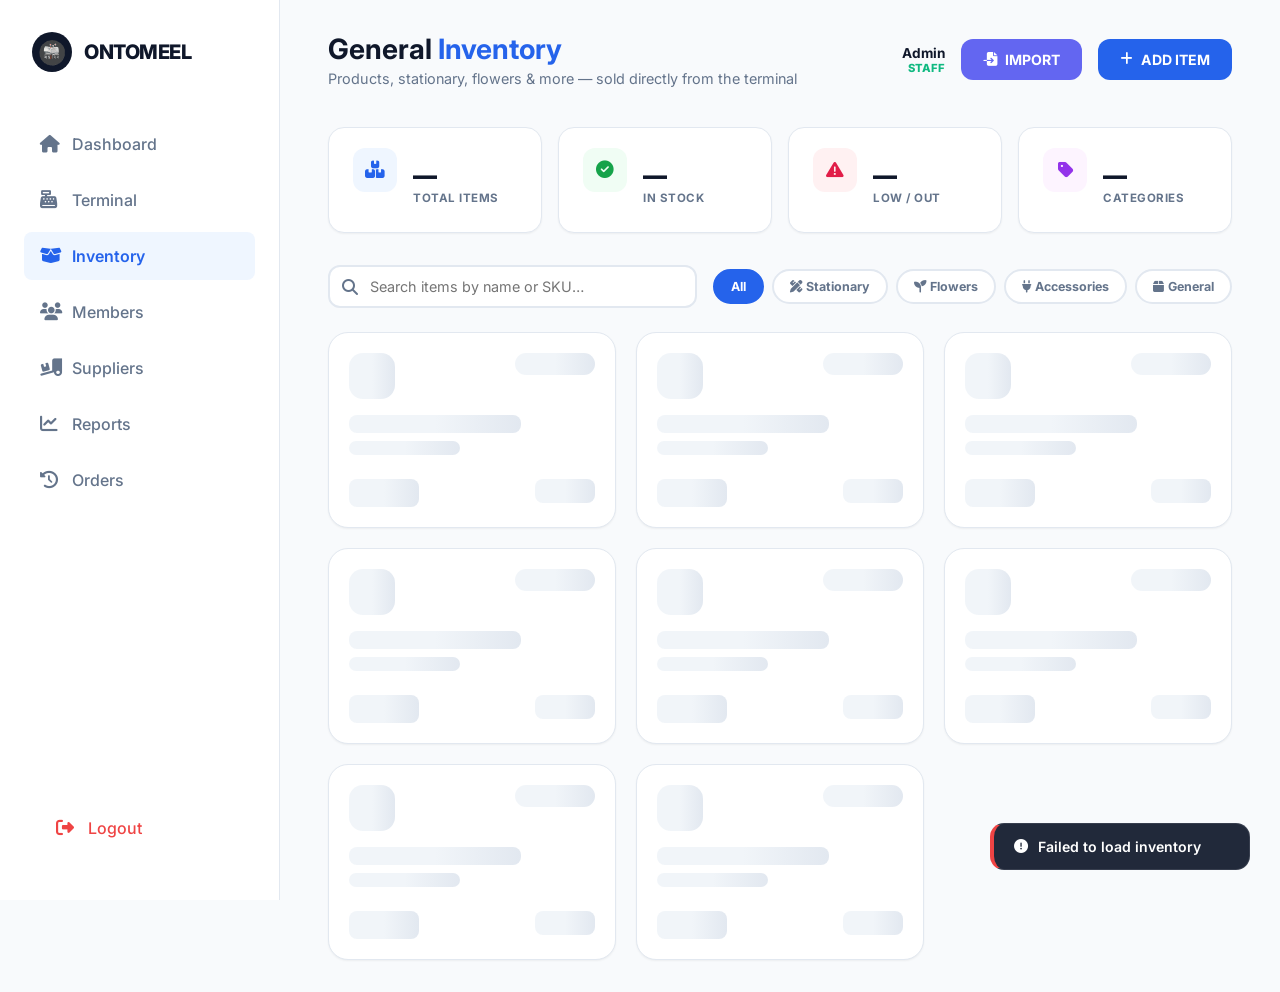
==== commit bf17b041: "optimization + product import" ====
--- a/pos/pages/inventory.html
+++ b/pos/pages/inventory.html
@@ -517,6 +517,111 @@
             background: #1d4ed8;
             transform: translateY(-1px);
         }
+
+        /* ---- Book Form Components ---- */
+        .bk-section-label {
+            display: flex;
+            align-items: center;
+            gap: 10px;
+            font-size: 0.68rem;
+            font-weight: 800;
+            text-transform: uppercase;
+            letter-spacing: 1.5px;
+            color: #b45309;
+            margin-bottom: 4px;
+        }
+        .bk-section-line {
+            display: inline-block;
+            width: 28px;
+            height: 2px;
+            background: #fde68a;
+            border-radius: 2px;
+            flex-shrink: 0;
+        }
+        .bk-grid-2 { display: grid; grid-template-columns: 1fr 1fr; gap: 14px; }
+        .bk-grid-3 { display: grid; grid-template-columns: repeat(3, 1fr); gap: 14px; }
+        .bk-grid-4 { display: grid; grid-template-columns: repeat(4, 1fr); gap: 14px; }
+        .bk-span-2 { grid-column: span 2; }
+        .bk-group { display: flex; flex-direction: column; gap: 5px; }
+        .bk-label {
+            font-size: 0.68rem;
+            font-weight: 700;
+            color: #64748b;
+            text-transform: uppercase;
+            letter-spacing: 0.6px;
+        }
+        .bk-req { color: #ef4444; }
+        .bk-field {
+            width: 100%;
+            box-sizing: border-box;
+            padding: 11px 14px;
+            background: #f8fafc;
+            border: 1.5px solid #e2e8f0;
+            border-radius: 10px;
+            font-family: inherit;
+            font-size: 0.88rem;
+            color: #1e293b;
+            transition: border-color 0.18s, box-shadow 0.18s;
+            outline: none;
+        }
+        .bk-field:focus {
+            border-color: #3b82f6;
+            background: #fff;
+            box-shadow: 0 0 0 3px rgba(59,130,246,0.12);
+        }
+        .bk-field-price {
+            color: #2563eb;
+            font-weight: 800;
+            background: #eff6ff;
+            border-color: #bfdbfe;
+        }
+        .bk-field-price:focus { border-color: #2563eb; }
+        /* Toggle card */
+        .bk-toggle-card {
+            flex: 1;
+            background: #f8fafc;
+            border: 1.5px solid #e2e8f0;
+            border-radius: 14px;
+            padding: 16px 20px;
+            display: flex;
+            align-items: center;
+            justify-content: space-between;
+            cursor: pointer;
+            transition: border-color 0.18s;
+            user-select: none;
+        }
+        .bk-toggle-card:hover { border-color: #cbd5e1; }
+        .bk-toggle-title { font-size: 0.85rem; font-weight: 700; color: #1e293b; margin: 0 0 3px; }
+        .bk-toggle-sub { font-size: 0.72rem; color: #94a3b8; margin: 0; }
+        .bk-switch { position: relative; display: inline-block; width: 44px; height: 24px; flex-shrink: 0; }
+        .bk-switch input { opacity: 0; width: 0; height: 0; }
+        .bk-slider {
+            position: absolute;
+            inset: 0;
+            background: #cbd5e1;
+            border-radius: 24px;
+            transition: 0.25s;
+            cursor: pointer;
+        }
+        .bk-slider:before {
+            content: '';
+            position: absolute;
+            width: 18px;
+            height: 18px;
+            left: 3px;
+            top: 3px;
+            background: white;
+            border-radius: 50%;
+            transition: 0.25s;
+            box-shadow: 0 1px 3px rgba(0,0,0,0.2);
+        }
+        .bk-switch input:checked + .bk-slider { background: #1e293b; }
+        .bk-switch input:checked + .bk-slider:before { transform: translateX(20px); }
+        .book-only.hidden { display: none !important; }
+        @media (max-width: 640px) {
+            .bk-grid-2, .bk-grid-3, .bk-grid-4 { grid-template-columns: 1fr; }
+            .bk-span-2 { grid-column: span 1; }
+        }
     </style>
 </head>
 
@@ -540,6 +645,9 @@
                             Staff</div>
                     </div>
                 </div>
+                <a href="product-import.html" class="btn-add" style="background: #6366f1; text-decoration: none;">
+                    <i class="fa-solid fa-file-import"></i> IMPORT
+                </a>
                 <button class="btn-add" onclick="openModal()">
                     <i class="fa-solid fa-plus"></i> ADD ITEM
                 </button>
@@ -606,53 +714,188 @@
     </div>
 
     <!-- Add/Edit Modal -->
-    <div class="modal-overlay" id="addModal">
-        <div class="modal-box">
-            <div class="modal-head">
-                <h3 id="modalTitle">Add New Item</h3>
-                <button class="modal-close" onclick="closeModal()">&times;</button>
+    <div class="modal-overlay" id="addModal" style="display:none; overflow-y:auto; padding:24px 16px; align-items:flex-start;">
+        <div id="modalBox" style="width:100%; max-width:900px; margin:0 auto; background:#fff; border-radius:20px; box-shadow:0 30px 80px -12px rgba(0,0,0,0.25); overflow:hidden;">
+
+            <!-- Header -->
+            <div style="background:#1e293b; padding:24px 32px; display:flex; align-items:center; justify-content:space-between;">
+                <div>
+                    <h2 id="modalTitle" style="margin:0; font-size:1.4rem; font-weight:800; color:#fff;">Add New Book</h2>
+                    <p style="margin:5px 0 0; font-size:0.65rem; color:#fbbf24; font-weight:700; text-transform:uppercase; letter-spacing:1.5px;">Comprehensive Inventory Management</p>
+                </div>
+                <button onclick="closeModal()" style="background:rgba(255,255,255,0.12); border:none; color:#fff; width:38px; height:38px; border-radius:10px; cursor:pointer; font-size:1rem; transition:0.2s;" onmouseover="this.style.background='rgba(255,255,255,0.22)'" onmouseout="this.style.background='rgba(255,255,255,0.12)'">
+                    <i class="fa-solid fa-xmark"></i>
+                </button>
             </div>
 
-            <form id="addItemForm" onsubmit="handleSave(event)">
-                <input type="hidden" id="editId" value="">
-                <div class="form-row">
-                    <div class="form-field">
-                        <label>Item Name *</label>
-                        <input type="text" id="itemTitle" placeholder="e.g., A4 Paper Rim, Red Roses" required>
+            <!-- Form -->
+            <form id="addItemForm" onsubmit="handleSave(event)" style="padding:28px 32px; display:flex; flex-direction:column; gap:24px;">
+                <input type="hidden" id="editId" name="id" value="">
+                <input type="hidden" id="editSourceTable" name="source_table" value="">
+
+                <!-- Section 1: Basic Info -->
+                <div>
+                    <div class="bk-section-label"><span class="bk-section-line"></span><span>Basic Information</span></div>
+                    <div class="bk-grid-2" style="margin-top:14px;">
+                        <div class="bk-group">
+                            <label class="bk-label">Title (Main)</label>
+                            <input type="text" name="title" id="itemTitle" placeholder="Enter item name" class="bk-field">
+                        </div>
+                        <div class="bk-group book-only">
+                            <label class="bk-label">Title (English)</label>
+                            <input type="text" name="title_en" id="itemTitleEn" placeholder="Enter English title" class="bk-field">
+                        </div>
+                        <div class="bk-group book-only">
+                            <label class="bk-label">Subtitle / Series</label>
+                            <input type="text" name="subtitle" id="itemSubtitle" placeholder="e.g. Part 1, Special Edition" class="bk-field">
+                        </div>
+                        <div class="bk-group">
+                            <label class="bk-label">Item Category</label>
+                            <select name="item_type" id="itemType" class="bk-field">
+                                <option value="Books">📚 Books</option>
+                                <option value="Stationary">📐 Stationary</option>
+                                <option value="Flowers">🌸 Flowers</option>
+                                <option value="Accessories">🔌 Accessories</option>
+                                <option value="General">📦 General / Other</option>
+                            </select>
+                        </div>
+                        <div class="bk-group book-only">
+                            <label class="bk-label">Genre</label>
+                            <input type="text" name="genre" id="itemGenre" placeholder="e.g. Thriller, Biography" class="bk-field">
+                        </div>
+                        <div class="bk-group book-only">
+                            <label class="bk-label">Language</label>
+                            <input type="text" name="language" id="itemLanguage" placeholder="e.g. Bangla, English" class="bk-field">
+                        </div>
+                        <div class="bk-group bk-span-2">
+                            <label class="bk-label">Description</label>
+                            <textarea name="description" id="itemDescription" rows="3" placeholder="Write a summary or notes..." class="bk-field" style="resize:none;"></textarea>
+                        </div>
                     </div>
                 </div>
-                <div class="form-row two">
-                    <div class="form-field">
-                        <label>Item Type *</label>
-                        <select id="itemType" required>
-                            <option value="Stationary">📐 Stationary</option>
-                            <option value="Flowers">🌸 Flowers</option>
-                            <option value="Accessories">🔌 Accessories</option>
-                            <option value="General">📦 General / Other</option>
-                        </select>
-                    </div>
-                    <div class="form-field">
-                        <label>Sell Price (৳) *</label>
-                        <input type="number" id="itemPrice" min="0" step="0.01" value="0" required>
-                    </div>
-                    <div class="form-field">
-                        <label>Cost Price (৳)</label>
-                        <input type="number" id="itemCost" min="0" step="0.01" value="0">
+
+                <!-- Section 2: Authors & Publication -->
+                <div>
+                    <div class="bk-section-label book-only" id="secPubLabel"><span class="bk-section-line"></span><span>Authors &amp; Publication</span></div>
+                    <div class="bk-grid-3" style="margin-top:14px;">
+                        <div class="bk-group book-only">
+                            <label class="bk-label">Author (Bangla)</label>
+                            <input type="text" name="author" id="itemAuthor" placeholder="লেখকের নাম" class="bk-field">
+                        </div>
+                        <div class="bk-group book-only">
+                            <label class="bk-label">Author (English)</label>
+                            <input type="text" name="author_en" id="itemAuthorEn" placeholder="Author name" class="bk-field">
+                        </div>
+                        <div class="bk-group book-only">
+                            <label class="bk-label">Co-Author</label>
+                            <input type="text" name="co_author" id="itemCoAuthor" placeholder="Secondary author" class="bk-field">
+                        </div>
+                        <div class="bk-group book-only">
+                            <label class="bk-label">Publisher</label>
+                            <input type="text" name="publisher" id="itemPublisher" placeholder="e.g. Oprokash" class="bk-field">
+                        </div>
+                        <div class="bk-group book-only">
+                            <label class="bk-label">Publish Year</label>
+                            <input type="text" name="publish_year" id="itemYear" placeholder="e.g. 2024" class="bk-field">
+                        </div>
+                        <div class="bk-group book-only">
+                            <label class="bk-label">Edition</label>
+                            <input type="text" name="edition" id="itemEdition" placeholder="1st / Revised" class="bk-field">
+                        </div>
+                        <div class="bk-group">
+                            <label class="bk-label">ISBN / Barcode</label>
+                            <input type="text" name="isbn" id="itemBarcode" placeholder="e.g. 978-..." class="bk-field">
+                        </div>
+                        <div class="bk-group">
+                            <label class="bk-label">Supplier Name</label>
+                            <input type="text" name="supplier_name" id="itemSupplier" placeholder="e.g. Book Palace" class="bk-field">
+                        </div>
+                        <div class="bk-group book-only">
+                            <label class="bk-label">Format</label>
+                            <select name="format" id="itemFormat" class="bk-field">
+                                <option value="">— Select Format —</option>
+                                <option value="Paperback">Paperback</option>
+                                <option value="Hardcover">Hardcover</option>
+                                <option value="E-book">E-book</option>
+                            </select>
+                        </div>
                     </div>
                 </div>
-                <div class="form-row two">
-                    <div class="form-field">
-                        <label>Stock Quantity</label>
-                        <input type="number" id="itemStock" min="0" value="0">
-                    </div>
-                    <div class="form-field">
-                        <label>Barcode / SKU</label>
-                        <input type="text" id="itemBarcode" placeholder="Optional">
+
+                <!-- Section 3: Stock, Physical & Pricing -->
+                <div>
+                    <div class="bk-section-label"><span class="bk-section-line"></span><span>Stock, Physical &amp; Pricing</span></div>
+                    <div class="bk-grid-4" style="margin-top:14px;">
+                        <div class="bk-group book-only">
+                            <label class="bk-label">Condition</label>
+                            <select name="book_condition" id="itemCondition" class="bk-field">
+                                <option value="New">✨ New</option>
+                                <option value="Used">📖 Used</option>
+                                <option value="Damaged">⚠️ Damaged</option>
+                            </select>
+                        </div>
+                        <div class="bk-group book-only">
+                            <label class="bk-label">Page Count</label>
+                            <input type="number" name="page_count" id="itemPageCount" placeholder="e.g. 320" min="1" class="bk-field">
+                        </div>
+                        <div class="bk-group book-only">
+                            <label class="bk-label">Shelf Location</label>
+                            <input type="text" name="shelf_location" id="itemShelf" placeholder="e.g. A1" class="bk-field">
+                        </div>
+                        <div class="bk-group book-only">
+                            <label class="bk-label">Rack Number</label>
+                            <input type="text" name="rack_number" id="itemRack" placeholder="e.g. R-12" class="bk-field">
+                        </div>
+                        <div class="bk-group">
+                            <label class="bk-label">Stock Qty</label>
+                            <input type="number" name="stock_qty" id="itemStock" value="0" min="0" class="bk-field">
+                        </div>
+                        <div class="bk-group">
+                            <label class="bk-label">Min Stock Level</label>
+                            <input type="number" name="min_stock_level" id="itemMinStock" value="5" min="0" class="bk-field">
+                        </div>
+                        <div class="bk-group">
+                            <label class="bk-label">Sell Price (৳)</label>
+                            <input type="number" name="sell_price" id="itemPrice" value="0" min="0" step="0.01" class="bk-field bk-field-price">
+                        </div>
+                        <div class="bk-group">
+                            <label class="bk-label">Purchase Price (৳)</label>
+                            <input type="number" name="purchase_price" id="itemCost" value="0" min="0" step="0.01" class="bk-field">
+                        </div>
                     </div>
                 </div>
-                <button type="submit" class="btn-save" id="btnSaveItem">
-                    <i class="fa-solid fa-floppy-disk"></i> SAVE ITEM
-                </button>
+
+                <!-- Section 4: Toggles -->
+                <div style="display:flex; gap:14px; flex-wrap:wrap;">
+                    <label class="bk-toggle-card book-only">
+                        <div>
+                            <p class="bk-toggle-title">Enable Borrowing</p>
+                            <p class="bk-toggle-sub">Allow students to borrow this book</p>
+                        </div>
+                        <div class="bk-switch">
+                            <input type="checkbox" name="is_borrowable" id="itemIsBorrowable" value="1" checked>
+                            <span class="bk-slider"></span>
+                        </div>
+                    </label>
+                    <label class="bk-toggle-card book-only">
+                        <div>
+                            <p class="bk-toggle-title">Suggest on Website</p>
+                            <p class="bk-toggle-sub">Feature in website recommendations</p>
+                        </div>
+                        <div class="bk-switch">
+                            <input type="checkbox" name="is_suggested" id="itemIsSuggested" value="1">
+                            <span class="bk-slider"></span>
+                        </div>
+                    </label>
+                </div>
+
+                <!-- Footer -->
+                <div style="border-top:1px solid #f1f5f9; padding-top:20px; display:flex; gap:10px;">
+                    <button type="button" onclick="closeModal()" style="padding:13px 26px; border-radius:10px; border:none; background:#f1f5f9; color:#64748b; font-weight:700; font-size:0.88rem; cursor:pointer; transition:0.18s;" onmouseover="this.style.background='#e2e8f0'" onmouseout="this.style.background='#f1f5f9'">Discard</button>
+                    <button type="submit" id="btnSaveItem" style="flex:1; padding:13px; border-radius:10px; border:none; background:#1e293b; color:#fff; font-weight:800; font-size:0.95rem; cursor:pointer; transition:0.18s; box-shadow:0 6px 18px -4px rgba(30,41,59,0.3);" onmouseover="this.style.background='#2563eb'" onmouseout="this.style.background='#1e293b'">
+                        <i class="fa-solid fa-floppy-disk" style="margin-right:8px;"></i>SAVE INFORMATION
+                    </button>
+                </div>
             </form>
         </div>
     </div>
@@ -670,6 +913,7 @@
                     style="padding:11px 14px; border:2px solid #e2e8f0; border-radius:12px; font-family:inherit; font-size:0.9rem; transition:0.2s; width:100%;">
             </div>
             <input type="hidden" id="restockId">
+            <input type="hidden" id="restockSourceTable">
             <button onclick="confirmRestock()" class="btn-save"><i class="fa-solid fa-plus"></i> ADD STOCK</button>
         </div>
     </div>
@@ -680,16 +924,16 @@
         let allItems = [];
         let activeTypeFilter = 'all';
 
-        const icons = { Stationary: 'pen-ruler', Flowers: 'seedling', Accessories: 'plug', General: 'box' };
-        const bgColors = { Stationary: '#eff6ff', Flowers: '#fdf4ff', Accessories: '#fffbeb', General: '#f0fdf4' };
-        const iconColors = { Stationary: '#2563eb', Flowers: '#9333ea', Accessories: '#d97706', General: '#16a34a' };
+        const icons = { Stationary: 'pen-ruler', Flowers: 'seedling', Accessories: 'plug', General: 'box', Books: 'book' };
+        const bgColors = { Stationary: '#eff6ff', Flowers: '#fdf4ff', Accessories: '#fffbeb', General: '#f0fdf4', Books: '#f1f5f9' };
+        const iconColors = { Stationary: '#2563eb', Flowers: '#9333ea', Accessories: '#d97706', General: '#16a34a', Books: '#64748b' };
 
         function toast(msg, type = 'info') {
             const c = document.getElementById('invToast');
             const el = document.createElement('div');
             el.className = `toast-msg ${type}`;
-            const icons = { success: 'fa-circle-check', error: 'fa-circle-exclamation', info: 'fa-circle-info' };
-            el.innerHTML = `<i class="fa-solid ${icons[type]}"></i> <span>${msg}</span>`;
+            const iconsMap = { success: 'fa-circle-check', error: 'fa-circle-exclamation', info: 'fa-circle-info' };
+            el.innerHTML = `<i class="fa-solid ${iconsMap[type]}"></i> <span>${msg}</span>`;
             c.appendChild(el);
             setTimeout(() => { el.style.opacity = '0'; el.style.transition = '0.3s'; setTimeout(() => el.remove(), 300); }, 3500);
         }
@@ -719,31 +963,51 @@
             document.getElementById('statTypes').innerText = [...new Set(items.map(i => i.item_type))].length;
         }
 
-        function renderItems(items) {
+        let displayedItems = [];
+        let itemsToShow = 40;
+        const INCREMENT = 40;
+
+        function renderItems(items, append = false) {
             const g = document.getElementById('inventoryGrid');
-            if (items.length === 0) {
+            
+            if (!append) {
+                g.innerHTML = '';
+                itemsToShow = INCREMENT;
+                displayedItems = items;
+            }
+
+            if (displayedItems.length === 0) {
                 g.innerHTML = `<div style="grid-column:1/-1; text-align:center; padding:5rem 2rem; color:var(--text-muted);">
                     <i class="fa-solid fa-box-open" style="font-size:3rem; opacity:0.1; display:block; margin-bottom:1rem;"></i>
                     No items found. Add some to get started!
                 </div>`;
                 return;
             }
-            g.innerHTML = items.map(item => {
+
+            const startIndex = append ? g.childElementCount : 0;
+            const chunk = displayedItems.slice(startIndex, itemsToShow);
+
+            const html = chunk.map(item => {
                 const ico = icons[item.item_type] || 'box';
                 const bg = bgColors[item.item_type] || '#f1f5f9';
                 const col = iconColors[item.item_type] || '#64748b';
-                const isLow = item.stock_qty <= 5;
+                const isLow = parseInt(item.stock_qty) <= 5;
+                let imgSrc = '';
+                if (item.cover_image) {
+                    imgSrc = item.cover_image.startsWith('http') ? item.cover_image : `../../api/uploads/books/${item.cover_image}`;
+                }
                 return `
                 <div class="inv-card">
                     <div class="card-header">
-                        <div class="type-icon-wrap" style="background:${bg};">
-                            <i class="fa-solid fa-${ico}" style="color:${col};"></i>
+                        <div class="type-icon-wrap" style="background:${bg}; overflow:hidden; border:1px solid rgba(0,0,0,0.05);">
+                            ${imgSrc ? `<img src="${imgSrc}" style="width:100%; height:100%; object-fit:cover;">` : `<i class="fa-solid fa-${ico}" style="color:${col};"></i>`}
                         </div>
                         <span class="type-pill type-${item.item_type}">${item.item_type}</span>
                     </div>
                     <div class="card-body">
-                        <div class="card-title">${item.title}</div>
-                        <div class="card-sku">${item.isbn ? 'SKU: ' + item.isbn : '<span style="opacity:0.4;">No SKU</span>'}</div>
+                        <div class="card-title text-ellipsis" title="${item.title}">${item.title}</div>
+                        ${item.author ? `<div style="font-size:0.75rem; color:#64748b; font-weight:600; margin-bottom:4px;">by ${item.author}</div>` : ''}
+                        <div class="card-sku">${item.isbn ? (item.item_type === 'Books' ? 'ISBN: ' : 'SKU: ') + item.isbn : '<span style="opacity:0.4;">' + (item.item_type === 'Books' ? 'No ISBN' : 'No SKU') + '</span>'}</div>
                         <div style="display:flex; align-items:center; gap:8px;">
                             <span class="stock-chip ${isLow ? 'stock-low' : 'stock-ok'}">
                                 <i class="fa-solid fa-${isLow ? 'triangle-exclamation' : 'circle-check'}" style="margin-right:3px;"></i>
@@ -752,17 +1016,38 @@
                         </div>
                     </div>
                     <div class="card-footer">
-                        <div style="font-size:0.7rem; color:var(--text-muted); font-weight:700; text-transform:uppercase;">Price</div>
-                        <div class="price-tag">৳${parseFloat(item.sell_price).toFixed(2)}</div>
+                        <div class="price-tag">৳${parseFloat(item.sell_price).toFixed(0)}</div>
+                        <div style="display:flex; gap:5px;">
+                            <button class="card-btn stock-btn" onclick="openRestock(${item.id}, '${item.source_table}')" title="Restock"><i class="fa-solid fa-plus"></i></button>
+                        </div>
                     </div>
                     <div class="card-actions">
-                        <button class="card-btn stock-btn" onclick='openRestock(${item.id})'><i class="fa-solid fa-plus"></i> Stock</button>
-                        <button class="card-btn edit" onclick='editItem(${JSON.stringify(item).replace(/'/g, "\\'")})'><i class="fa-solid fa-pen"></i> Edit</button>
-                        <button class="card-btn del" onclick="deleteItem(${item.id})"><i class="fa-solid fa-trash"></i></button>
+                        <button class="card-btn edit" onclick='editItem(${JSON.stringify(item).replace(/'/g, "&apos;")})'>
+                            <i class="fa-solid fa-pen-to-square"></i> EDIT
+                        </button>
+                        <button class="card-btn del" onclick="deleteItem(${item.id}, '${item.source_table}')">
+                            <i class="fa-solid fa-trash-can"></i>
+                        </button>
                     </div>
                 </div>`;
             }).join('');
-        }
+
+            if (append) {
+                g.insertAdjacentHTML('beforeend', html);
+            } else {
+                g.innerHTML = html;
+            }
+        }
+
+        // Infinite Scroll listener for inventory grid
+        window.addEventListener('scroll', () => {
+            if ((window.innerHeight + window.scrollY) >= document.body.offsetHeight - 600) {
+                if (displayedItems.length > itemsToShow) {
+                    itemsToShow += INCREMENT;
+                    renderItems(displayedItems, true);
+                }
+            }
+        });
 
         async function fetchInventory(isSilent = false) {
             if (!isSilent) renderSkeletons();
@@ -781,7 +1066,7 @@
             const q = document.getElementById('searchInv').value.toLowerCase().trim();
             let list = allItems;
             if (activeTypeFilter !== 'all') list = list.filter(i => i.item_type === activeTypeFilter);
-            if (q) list = list.filter(i => i.title.toLowerCase().includes(q) || (i.isbn && i.isbn.toLowerCase().includes(q)));
+            if (q) list = list.filter(i => i.title.toLowerCase().includes(q) || (i.title_en && i.title_en.toLowerCase().includes(q)) || (i.isbn && i.isbn.toLowerCase().includes(q)));
             renderItems(list);
         }
 
@@ -792,47 +1077,83 @@
             filterItems();
         }
 
-        /* ---- Modal ---- */
         function openModal(editMode = false) {
-            document.getElementById('modalTitle').innerText = editMode ? 'Edit Item' : 'Add New Item';
+            document.getElementById('modalTitle').innerText = editMode ? 'Update Item Details' : 'Add New Item';
             document.getElementById('addModal').style.display = 'flex';
-        }
+            document.getElementById('addModal').scrollTop = 0;
+            document.body.style.overflow = 'hidden';
+            if(!editMode) {
+                document.getElementById('itemType').value = 'Books';
+                toggleBookFields();
+            }
+        }
+
         function closeModal() {
             document.getElementById('addModal').style.display = 'none';
             document.getElementById('addItemForm').reset();
             document.getElementById('editId').value = '';
-        }
+            document.getElementById('editSourceTable').value = '';
+            document.body.style.overflow = '';
+        }
+
 
         function editItem(item) {
+            openModal(true);
             document.getElementById('editId').value = item.id;
-            document.getElementById('itemTitle').value = item.title;
-            document.getElementById('itemType').value = item.item_type;
-            document.getElementById('itemPrice').value = item.sell_price;
+            document.getElementById('editSourceTable').value = item.source_table || 'books';
+            // Section 1 — Core
+            document.getElementById('itemTitle').value = item.title || '';
+            document.getElementById('itemTitleEn').value = item.title_en || '';
+            document.getElementById('itemSubtitle').value = item.subtitle || '';
+            document.getElementById('itemType').value = item.item_type || 'General';
+            document.getElementById('itemGenre').value = item.genre || '';
+            document.getElementById('itemLanguage').value = item.language || '';
+            document.getElementById('itemDescription').value = item.description || '';
+            // Section 2 — Authors & Publication
+            document.getElementById('itemAuthor').value = item.author || '';
+            document.getElementById('itemAuthorEn').value = item.author_en || '';
+            document.getElementById('itemCoAuthor').value = item.co_author || '';
+            document.getElementById('itemPublisher').value = item.publisher || '';
+            document.getElementById('itemYear').value = item.publish_year || '';
+            document.getElementById('itemEdition').value = item.edition || '';
+            document.getElementById('itemBarcode').value = item.isbn || '';
+            document.getElementById('itemSupplier').value = item.supplier_name || '';
+            document.getElementById('itemFormat').value = item.format || '';
+            // Section 3 — Physical & Stock
+            document.getElementById('itemCondition').value = item.book_condition || 'New';
+            document.getElementById('itemPageCount').value = item.page_count || '';
+            document.getElementById('itemShelf').value = item.shelf_location || '';
+            document.getElementById('itemRack').value = item.rack_number || '';
+            document.getElementById('itemStock').value = item.stock_qty || 0;
+            document.getElementById('itemMinStock').value = item.min_stock_level || 5;
+            document.getElementById('itemPrice').value = item.sell_price || 0;
             document.getElementById('itemCost').value = item.purchase_price || 0;
-            document.getElementById('itemStock').value = item.stock_qty;
-            document.getElementById('itemBarcode').value = item.isbn || '';
-            openModal(true);
+            // Toggles
+            document.getElementById('itemIsBorrowable').checked = parseInt(item.is_borrowable) !== 0;
+            document.getElementById('itemIsSuggested').checked = parseInt(item.is_suggested) === 1;
+
+            toggleBookFields();
         }
 
         async function handleSave(e) {
             e.preventDefault();
+            const editId = document.getElementById('editId').value;
+            const action = editId ? 'updateItem' : 'addItem';
             const btn = document.getElementById('btnSaveItem');
-            btn.innerHTML = '<i class="fa-solid fa-spinner fa-spin"></i> Saving…';
             btn.disabled = true;
-
-            const editId = document.getElementById('editId').value;
-            const payload = {
-                id: editId || null,
-                title: document.getElementById('itemTitle').value,
-                item_type: document.getElementById('itemType').value,
-                price: document.getElementById('itemPrice').value,
-                cost: document.getElementById('itemCost').value,
-                stock: document.getElementById('itemStock').value,
-                barcode: document.getElementById('itemBarcode').value
-            };
-            const action = editId ? 'updateItem' : 'addItem';
-
+            btn.innerHTML = '<i class="fa-solid fa-spinner fa-spin" style="margin-right:8px;"></i>Saving...';
             try {
+                const form = e.target;
+                const formData = new FormData(form);
+                // Collect all text/number/select fields into a plain object
+                const payload = {};
+                for (const [k, v] of formData.entries()) {
+                    payload[k] = v;
+                }
+                // Handle checkboxes explicitly (unchecked ones are not in FormData)
+                payload.is_borrowable = document.getElementById('itemIsBorrowable').checked ? 1 : 0;
+                payload.is_suggested  = document.getElementById('itemIsSuggested').checked ? 1 : 0;
+
                 const res = await fetch(`../../api/controllers/InventoryController.php?action=${action}`, {
                     method: 'POST',
                     headers: { 'Content-Type': 'application/json' },
@@ -840,36 +1161,34 @@
                 });
                 const data = await res.json();
                 if (data.success) {
-                    toast(editId ? 'Item updated!' : 'Item added!', 'success');
+                    toast(editId ? 'Book Updated ✓' : 'Book Added ✓', 'success');
                     closeModal();
                     fetchInventory();
                 } else {
-                    toast('Error: ' + data.error, 'error');
+                    toast('Error: ' + (data.error || data.message || 'Unknown'), 'error');
                 }
-            } catch { toast('Connection error', 'error'); }
-            finally {
-                btn.innerHTML = '<i class="fa-solid fa-floppy-disk"></i> SAVE ITEM';
+            } catch (err) {
+                console.error(err);
+                toast('Network Error', 'error');
+            } finally {
                 btn.disabled = false;
+                btn.innerHTML = '<i class="fa-solid fa-floppy-disk" style="margin-right:8px;"></i>SAVE INFORMATION';
             }
         }
 
-        async function deleteItem(id) {
-            if (!confirm('Delete this item from inventory?')) return;
+        async function deleteItem(id, source_table) {
+            if (!confirm('Permanently delete this item?')) return;
             try {
-                const res = await fetch('../../api/controllers/InventoryController.php?action=deleteItem', {
-                    method: 'POST',
-                    headers: { 'Content-Type': 'application/json' },
-                    body: JSON.stringify({ id })
-                });
+                const res = await fetch(`../../api/controllers/InventoryController.php?action=deleteItem`, { method: 'POST', body: JSON.stringify({ id, source_table }) });
                 const data = await res.json();
-                if (data.success) { toast('Item deleted', 'info'); fetchInventory(); }
+                if (data.success) { toast('Item Removed', 'info'); fetchInventory(); }
                 else toast('Error: ' + data.error, 'error');
-            } catch { toast('Connection error', 'error'); }
-        }
-
-        /* ---- Restock ---- */
-        function openRestock(id) {
+            } catch { toast('System Error', 'error'); }
+        }
+
+        function openRestock(id, source_table) {
             document.getElementById('restockId').value = id;
+            document.getElementById('restockSourceTable').value = source_table;
             document.getElementById('restockQty').value = 1;
             document.getElementById('restockModal').style.display = 'flex';
         }
@@ -877,23 +1196,30 @@
 
         async function confirmRestock() {
             const id = document.getElementById('restockId').value;
+            const source_table = document.getElementById('restockSourceTable').value;
             const qty = parseInt(document.getElementById('restockQty').value) || 1;
             try {
-                const res = await fetch('../../api/controllers/InventoryController.php?action=restockItem', {
-                    method: 'POST',
-                    headers: { 'Content-Type': 'application/json' },
-                    body: JSON.stringify({ id, qty })
-                });
+                const res = await fetch('../../api/controllers/InventoryController.php?action=restockItem', { method: 'POST', body: JSON.stringify({ id, qty, source_table }) });
                 const data = await res.json();
-                if (data.success) { toast(`+${qty} units added!`, 'success'); closeRestock(); fetchInventory(); }
+                if (data.success) { toast(`+${qty} Stock Added`, 'success'); closeRestock(); fetchInventory(); }
                 else toast('Error: ' + data.error, 'error');
-            } catch { toast('Connection error', 'error'); }
-        }
+            } catch { toast('Network Error', 'error'); }
+        }
+
+        function toggleBookFields() {
+            const type = document.getElementById('itemType').value;
+            const isBook = (type === 'Books');
+            document.querySelectorAll('.book-only').forEach(el => {
+                if(isBook) el.classList.remove('hidden');
+                else el.classList.add('hidden');
+            });
+        }
+        document.getElementById('itemType').addEventListener('change', toggleBookFields);
 
         window.onload = function () {
             fetchInventory();
-            // Background sync - refresh inventory every 15 seconds (silently)
             setInterval(() => fetchInventory(true), 15000);
+            toggleBookFields();
         };
     </script>
 </body>
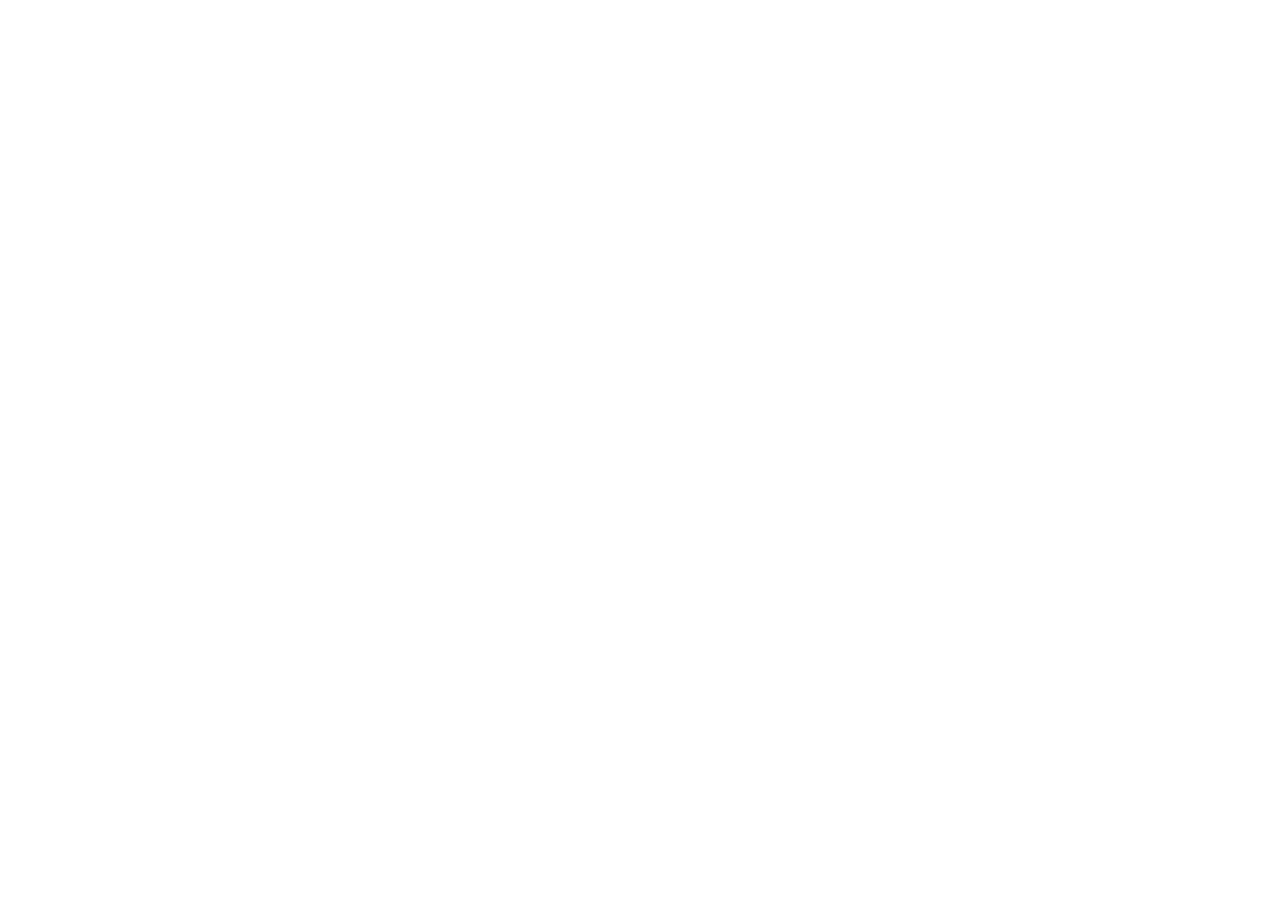
==== commit e89bb285: "perf(pos): add caching and prefetching for faster page loads Implement client-side caching and prefe" ====
--- a/pos/pages/inventory.html
+++ b/pos/pages/inventory.html
@@ -1050,12 +1050,22 @@
         });
 
         async function fetchInventory(isSilent = false) {
-            if (!isSilent) renderSkeletons();
+            // Initial render from local cache for speed
+            const cachedItems = localStorage.getItem('pos_inventory_cache');
+            if (cachedItems && !isSilent && allItems.length === 0) {
+                allItems = JSON.parse(cachedItems);
+                updateStats(allItems);
+                filterItems();
+            }
+
+            if (!isSilent && allItems.length === 0) renderSkeletons();
+            
             try {
                 const res = await fetch('../../api/controllers/InventoryController.php?action=getItems');
                 const data = await res.json();
                 if (data.success) {
                     allItems = data.items;
+                    localStorage.setItem('pos_inventory_cache', JSON.stringify(allItems));
                     updateStats(allItems);
                     filterItems();
                 }
